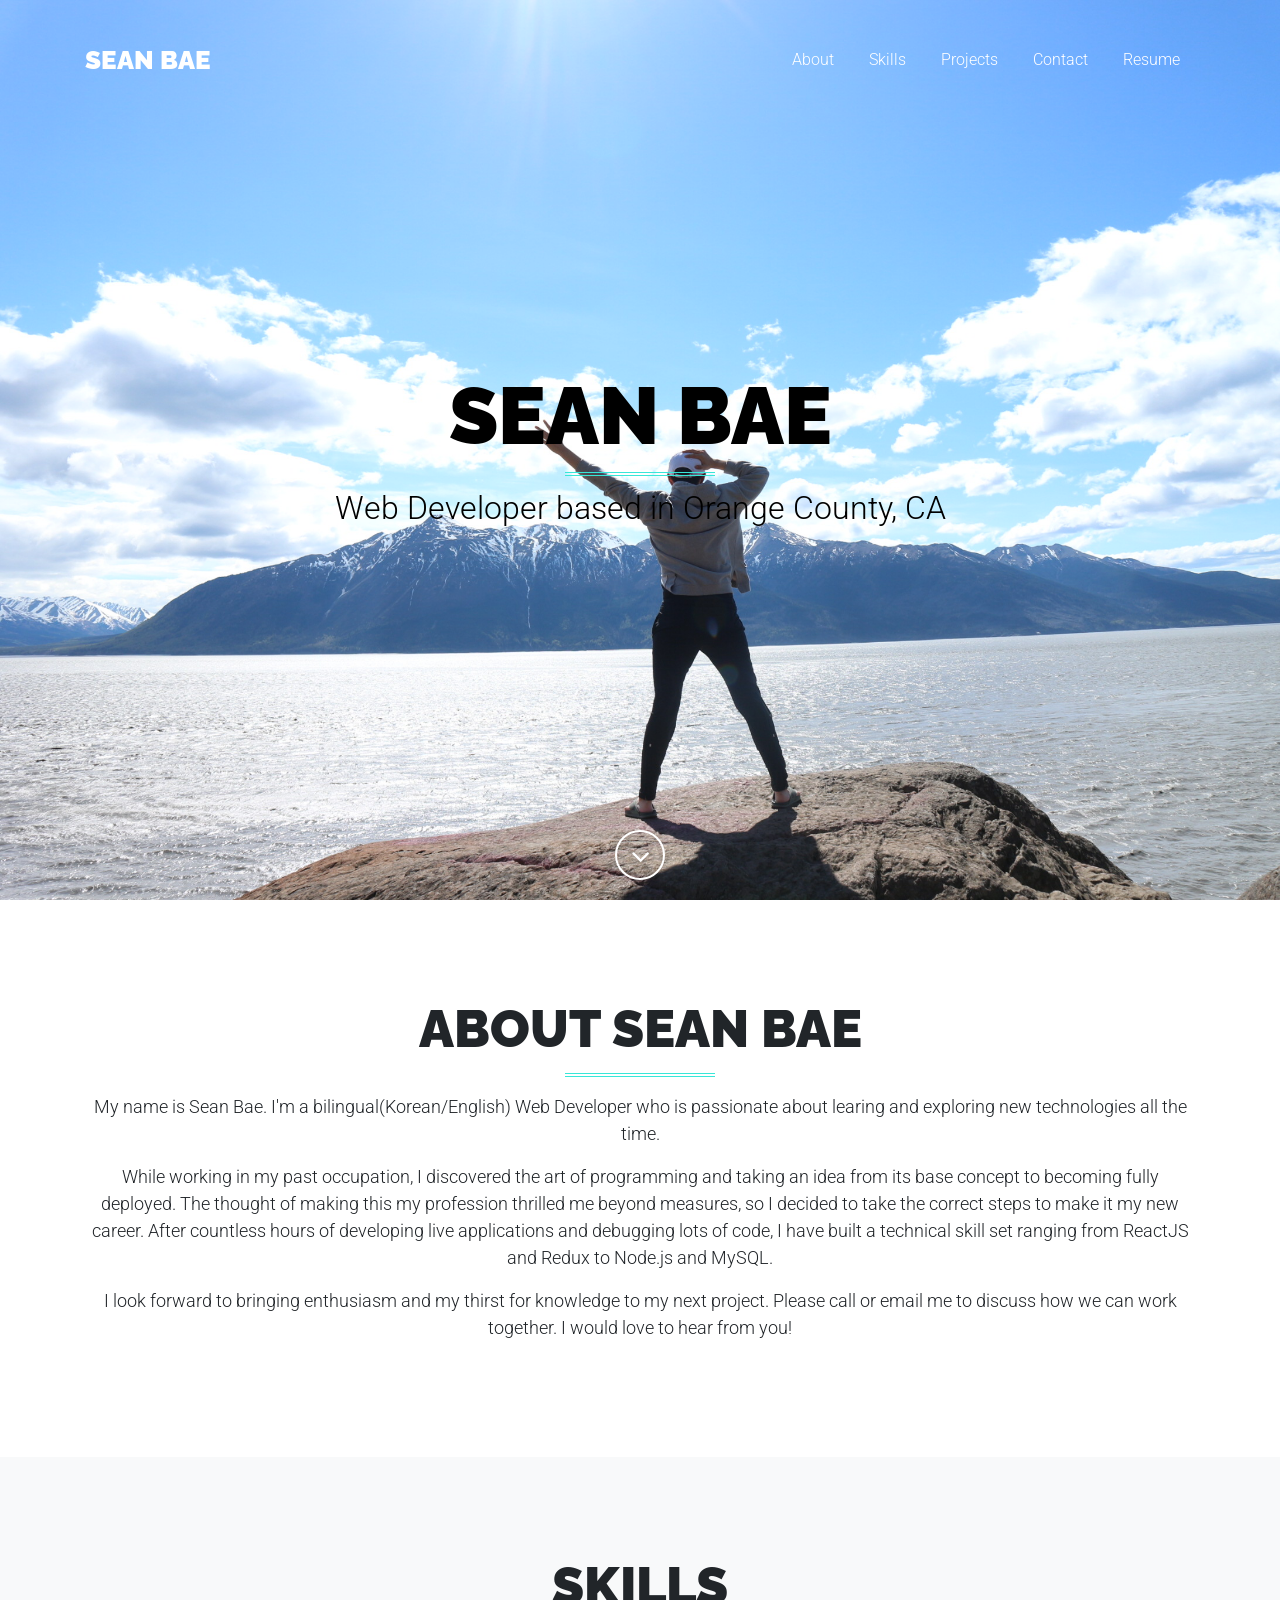
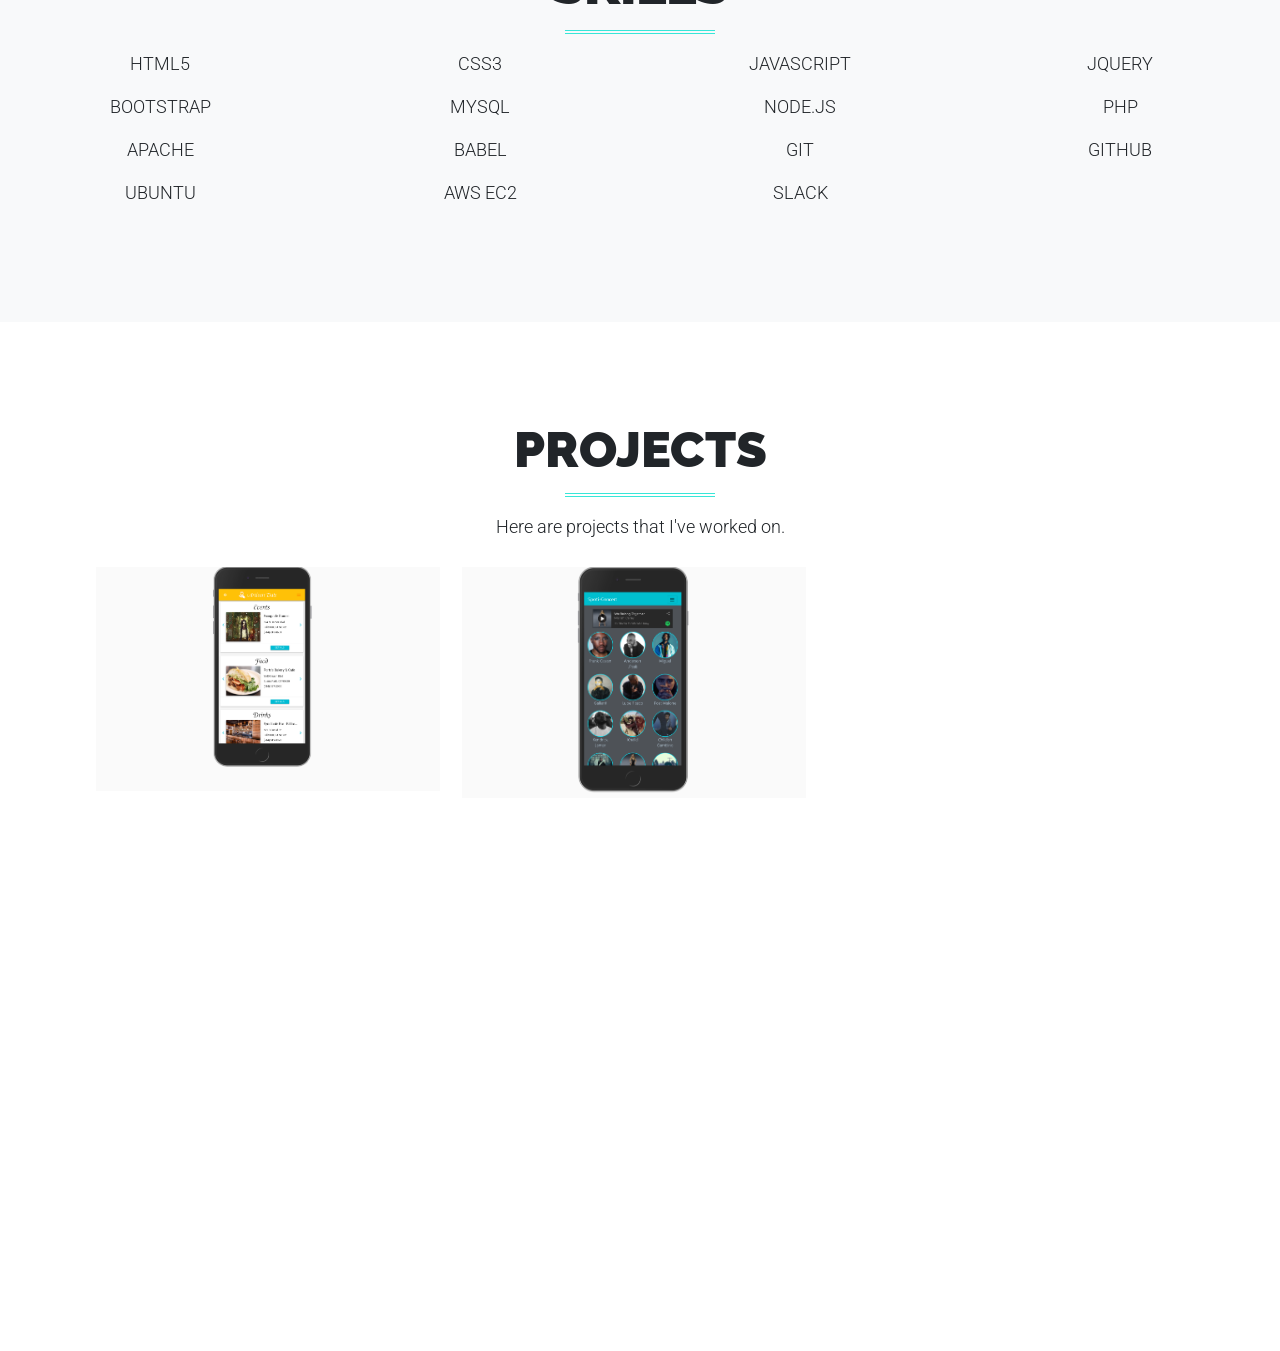
==== index.html @ 48cbb4c0 "phone#" ====
<!DOCTYPE html>
<html lang="en">

  <head>

    <meta charset="utf-8">
    <meta name="viewport" content="width=device-width, initial-scale=1, shrink-to-fit=no">
    <meta name="description" content="">
    <meta name="author" content="">

    <title>Sean Bae - Portfolio</title>

    <!-- Bootstrap core CSS -->
    <link href="vendor/bootstrap/css/bootstrap.min.css" rel="stylesheet" type="text/css">

    <!-- Custom fonts for this theme -->
    <link href='https://fonts.googleapis.com/css?family=Roboto:400,100,100italic,300,300italic,400italic,500,500italic,700,700italic,900,900italic' rel='stylesheet' type='text/css'>
    <link href='https://fonts.googleapis.com/css?family=Raleway:400,100,200,300,600,500,700,800,900' rel='stylesheet' type='text/css'>

    <!-- Plugin CSS -->
    <link href="vendor/font-awesome/css/font-awesome.min.css" rel="stylesheet" type="text/css">
    <link href="vendor/owl-carousel/owl.carousel.css" rel="stylesheet" type="text/css">
    <link href="vendor/owl-carousel/owl.theme.css" rel="stylesheet" type="text/css">
    <link href="vendor/owl-carousel/owl.transitions.css" rel="stylesheet" type="text/css">
    <link href="vendor/magnific-popup/magnific-popup.css" rel="stylesheet" type="text/css">
    <link href="vendor/animate.css/animate.min.css" rel="stylesheet" type="text/css">
    <link href="device-mockups/device-mockups.min.css" rel="stylesheet" type="text/css">
    <link rel="stylesheet" href="https://cdn.rawgit.com/konpa/devicon/df6431e323547add1b4cf45992913f15286456d3/devicon.min.css">

    <link href="css/vitality-aqua.css" rel="stylesheet" type="text/css">
    

  </head>

  <body id="page-top">

    <!-- Navigation -->
    <nav class="navbar navbar-expand-lg fixed-top" id="mainNav">
      <div class="container">
        <a class="navbar-brand js-scroll-trigger" href="#page-top">
          Sean Bae
        </a>
        <button class="navbar-toggler" type="button" data-toggle="collapse" data-target="#navbarResponsive" aria-controls="navbarResponsive" aria-expanded="false" aria-label="Toggle navigation">
          <i class="fa fa-bars"></i>
          Menu
        </button>
        <div class="collapse navbar-collapse" id="navbarResponsive">
          <ul class="navbar-nav ml-auto">
            <li class="nav-item">
              <a class="nav-link js-scroll-trigger" href="#about">About</a>
            </li>
            <li class="nav-item">
              <a class="nav-link js-scroll-trigger" href="#services">Skills</a>
            </li>
            <li class="nav-item">
              <a class="nav-link js-scroll-trigger" href="#projects">Projects</a>
            </li>
            <li class="nav-item">
              <a class="nav-link js-scroll-trigger" href="#contact">Contact</a>
            </li>
            <li class="nav-item">
              <a class="nav-link js-scroll-trigger" href="./resume/SeanBaeResume2.pdf">Resume</a>
            </li>
          </ul>
        </div>
      </div>
    </nav>

    <!-- Masthead -->
    <header class="masthead" style="background-image: url('img/creative/backgrounds/port.jpg');">
      <div class="container h-100">
        <div class="row h-100">
          <div class="col-12 my-auto text-center text-white">
            <div class="masthead-title" style="color: black;">Sean Bae</div>
            <hr class="colored">
            <div class="masthead-subtitle" style="color: black;">Web Developer based in Orange County, CA</div>
          </div>
        </div>
      </div>
      <div class="scroll-down">
        <a class="btn js-scroll-trigger" href="#about">
          <i class="fa fa-angle-down fa-fw"></i>
        </a>
      </div>
    </header>

    <!-- About Section -->
    <section class="page-section" id="about">
      <div class="container wow fadeIn">
        <div class="row">
          <div class="col-lg-12 my-auto text-center">
            <h1>About Sean Bae</h1>
            <hr class="colored">
            <p>My name is Sean Bae. I'm a bilingual(Korean/English) Web Developer who is passionate about learing and exploring new technologies all the time.</p>
            <p>While working in my past occupation, I discovered the art of programming and taking an idea from its base concept to becoming fully deployed. The thought of making this my profession thrilled me beyond measures, so I decided to take the correct steps to make it my new career. After countless hours of developing live applications and debugging lots of code, I have built a technical skill set ranging from ReactJS and Redux to Node.js and MySQL.</p>
            <p>I look forward to bringing enthusiasm and my thirst for knowledge to my next project. Please call or email me to discuss how we can work together. I would love to hear from you!</p>
          </div>
        </div>
      </div>
    </section>

    <!-- Services Section -->
    <section class="page-section bg-light" id="services">
      <div class="container-fluid">
        <div class="wow fadeIn text-center">
          <h1>Skills</h1>
        </div>
        <hr class="colored">
        <div class="row text-center">
          
          <div class="col-lg-3 col-md-4 col-sm-4 col-6">
            <div class="wow fadeIn px-4 h-100" data-wow-delay=".8s">
              <i class="fa-4x devicon-html5-plain-wordmark colored"></i>
              <p>HTML5</p>
            </div>
          </div>
          <div class="col-lg-3 col-md-4 col-sm-4 col-6">
            <div class="wow fadeIn px-4 h-100" data-wow-delay=".8s">
              <i class="fa-4x devicon-css3-plain-wordmark colored"></i>
              <p>CSS3</p>
            </div>
          </div>
          <div class="col-lg-3 col-md-4 col-sm-4 col-6">
            <div class="wow fadeIn px-4 h-100" data-wow-delay=".8s">
              <i class="fa-4x devicon-javascript-plain colored"></i>
              <p>JAVASCRIPT</p>
            </div>
          </div>
          <div class="col-lg-3 col-md-4 col-sm-4 col-6">
            <div class="wow fadeIn px-4 h-100" data-wow-delay=".8s">
              <i class="fa-4x devicon-jquery-plain-wordmark colored"></i>
              <p>JQUERY</p>
            </div>
          </div>
          <div class="col-lg-3 col-md-4 col-sm-4 col-6">
            <div class="wow fadeIn px-4 h-100" data-wow-delay=".8s">
              <i class="fa-4x devicon-bootstrap-plain-wordmark colored"></i>
              <p>BOOTSTRAP</p>
            </div>
          </div>
          <div class="col-lg-3 col-md-4 col-sm-4 col-6">
            <div class="wow fadeIn px-4 h-100" data-wow-delay=".8s">
              <i class="fa-4x devicon-mysql-plain-wordmark colored"></i>
              <p>MYSQL</p>
            </div>
          </div>
          <div class="col-lg-3 col-md-4 col-sm-4 col-6">
            <div class="wow fadeIn px-4 h-100" data-wow-delay=".8s">
              <i class="fa-4x devicon-nodejs-plain-wordmark colored"></i>
              <p>NODE.JS</p>
            </div>
          </div>
          <div class="col-lg-3 col-md-4 col-sm-4 col-6">
            <div class="wow fadeIn px-4 h-100" data-wow-delay=".8s">
              <i class="fa-4x devicon-php-plain colored"></i>
              <p>PHP</p>
            </div>
          </div>
          <div class="col-lg-3 col-md-4 col-sm-4 col-6">
            <div class="wow fadeIn px-4 h-100" data-wow-delay=".8s">
              <i class="fa-4x devicon-apache-plain-wordmark colored"></i>
              <p>APACHE</p>
            </div>
          </div>
          <div class="col-lg-3 col-md-4 col-sm-4 col-6">
            <div class="wow fadeIn px-4 h-100" data-wow-delay=".8s">
              <i class="fa-4x devicon-babel-plain colored"></i>
              <p>BABEL</p>
            </div>
          </div>
          <div class="col-lg-3 col-md-4 col-sm-4 col-6">
            <div class="wow fadeIn px-4 h-100" data-wow-delay=".8s">
              <i class="fa-4x devicon-git-plain-wordmark colored"></i>
              <p>GIT</p>
            </div>
          </div>
          <div class="col-lg-3 col-md-4 col-sm-4 col-6">
            <div class="wow fadeIn px-4 h-100" data-wow-delay=".8s">
              <i class="fa-4x devicon-github-plain-wordmark colored"></i>
              <p>GITHUB</p>
            </div>
          </div>
          <div class="col-lg-3 col-md-4 col-sm-4 col-6">
            <div class="wow fadeIn px-4 h-100" data-wow-delay=".8s">
              <i class="fa-4x devicon-ubuntu-plain-wordmark colored"></i>
              <p>UBUNTU</p>
            </div>
          </div>
          <div class="col-lg-3 col-md-4 col-sm-4 col-6">
            <div class="wow fadeIn px-4 h-100" data-wow-delay=".8s">
              <i class="fa-4x devicon-amazonwebservices-plain-wordmark colored"></i>
              <p>AWS EC2</p>
            </div>
          </div>
          <div class="col-lg-3 col-md-4 col-sm-4 col-6">
            <div class="wow fadeIn px-4 h-100" data-wow-delay=".8s">
              <i class="fa-4x devicon-slack-plain colored"></i>
              <p>SLACK</p>
            </div>
          </div>     
        </div>
      </div>
    </section>

    <!-- Portfolio Grid Section -->
    <section class="page-section" id="projects">
      <div class="container text-center wow fadeIn">
        <h2>Projects</h2>
        <hr class="colored">
        <p>Here are projects that I've worked on.</p>
        
        <div class="portfolio-grid clearfix" id="portfolioList">

          <!-- Grid Item 1 -->
          <div class="mix identity" href="img/creative/portfolio/grid/artisandate.png" title="Client Name">
            <div class="portfolio-wrapper portfolio-div" data-title="ArtisanDate" id="ArtisanDate">
              <img src="img/creative/portfolio/grid/artisandate.png" alt="">
              <div class="caption">
                <div class="caption-text">
                  <h4 class="mt-2 captionText">ArtisanDate</h4>
                </div>
                <div class="caption-bg"></div>
              </div>
            </div>
          </div>

          <!-- Grid Item 2 -->
          <div class="mix web" href="img/creative/portfolio/grid/grid-2.jpg" title="Client Name">
            <div class="portfolio-wrapper portfolio-div" data-title="SpotiConcert" id="SpotiConcert">
              <img src="img/creative/portfolio/grid/spoticoncert.png" alt="">
              <div class="caption">
                <div class="caption-text">
                    <h4 class="mt-2 captionText">Spoti-Concert</h4>
                </div>
                <div class="caption-bg"></div>
              </div>
            </div>
          </div>
        </div>
      </div>
    </section>

  
    <!-- Contact Section -->
    <!-- <section class="page-section" id="contact">
      <div class="container wow fadeIn">
        <div class="text-center">
          <h2>Contact Me</h2>
          <hr class="colored">
        </div>
        <div class="row mt-4">
          <div class="col-lg-8 mx-auto">
            <form name="sentMessage" id="contactForm" novalidate>
              <div class="row control-group">
                <div class="form-group col-12 floating-label-form-group controls">
                  <label>Name</label>
                  <input type="text" class="form-control" placeholder="Name" id="name" required data-validation-required-message="Please enter your name.">
                  <p class="help-block text-danger"></p>
                </div>
              </div>
              <div class="row control-group">
                <div class="form-group col-12 floating-label-form-group controls">
                  <label>Email Address</label>
                  <input type="email" class="form-control" placeholder="Email Address" id="email" required data-validation-required-message="Please enter your email address.">
                  <p class="help-block text-danger"></p>
                </div>
              </div>
              <div class="row control-group">
                <div class="form-group col-12 floating-label-form-group controls">
                  <label>Message</label>
                  <textarea rows="5" class="form-control" placeholder="Message" id="message" required data-validation-required-message="Please enter a message."></textarea>
                  <p class="help-block text-danger"></p>
                </div>
              </div>
              <br>
              <div id="success"></div>
              <div class="row">
                <div class="form-group col-12">
                  <button type="submit" class="btn btn-secondary" id="sendMessageButton">Send</button>
                </div>
              </div>
            </form>
          </div>
        </div>
      </div>
    </section> -->
 

    <!-- Footer -->
    <footer class="footer" style="background-image: url('img/creative/backgrounds/bg-footer.jpg')">
      <div class="container text-center">
        <div class="row">
          <div class="col-md-4 footer-contact-details">
            <h4>
              <i class="fa fa-phone"></i>
              Call</h4>
            <p>714-345-6335</p>
          </div>
          <div class="col-md-4 footer-contact-details ">
            <h4>
              <i class="fa fa-map-marker "></i>
              Location</h4>
            <p>Buena Park, CA</p>
          </div>
          <div class="col-md-4 footer-contact-details">
            <h4>
              <i class="fa fa-envelope"></i>
              Email</h4>
            <p>
              <a href="mailto:seanbae115@gmail.com">seanbae115@gmail.com</a>
            </p>
          </div>
        </div>
        <div class="row footer-social">
          <div class="col-lg-12">
            <ul class="list-inline">
              <li class="list-inline-item">
                <a target="_blank" href="https://www.github.com/seanbae115">
                  <i class="fa fa-github fa-fw fa-3x"></i>
                </a>
              </li>
              <li class="list-inline-item">
                <a href="https://www.linkedin.com/in/sean-bae-628b85127/">
                  <i class="fa fa-linkedin fa-fw fa-2x"></i>
                </a>
              </li>
            </ul>
          </div>
        </div>
      </div>
    </footer>

    <!-- Bootstrap core JavaScript -->
    <script src="vendor/jquery/jquery.min.js"></script>
    <script src="vendor/popper/popper.min.js"></script>
    <script src="vendor/bootstrap/js/bootstrap.min.js"></script>

    <!-- Plugin JavaScript -->
    <script src="vendor/jquery.easing/jquery.easing.min.js"></script>
    <script src="vendor/owl-carousel/owl.carousel.js"></script>
    <script src="vendor/magnific-popup/jquery.magnific-popup.min.js"></script>
    <script src="vendor/vide/jquery.vide.min.js"></script>
    <script src="vendor/mixitup/mixitup.min.js"></script>
    <script src="vendor/wowjs/wow.min.js"></script>

    <!-- Contact form JavaScript -->
    <script src="js/contact_me.js"></script>
    <script src="js/jqBootstrapValidation.js"></script>

    <!-- Custom scripts for this theme -->
    <script src="js/vitality.js"></script>
    <script src="js/mixitup-config.js"></script>

    <!-- Portfolio Modal template -->
    <div class="modal fade" id="portfolioModal" role="dialog" style="padding: 0">
      <div class="modal-dialog">
        <div class="modal-content">
          <div class="modal-header">
            <button type="button" class="close" data-dismiss="modal">X</button>
          </div>
          <div class="modal-body">
            <img src="#" alt="Portfolio Image" class="modalImage">
            <h2 class="modal-title my-2"></h2>
            <h4 class="links mb-3">
              <a href="#" target="_blank" class="live">Live</a>
              <a href="#" target="_blank" class="github">| Github</a>
            </h4>
            <p class="description"></p>
            <hr>
          </div>
        </div>
      </div>
    </div>
  

  </body>

</html>
---- device-mockups/device-mockups.min.css ----
.device-mockup{position:relative;width:100%;padding-bottom:61.775701%}.device-mockup>.device{position:absolute;top:0;bottom:0;left:0;right:0;width:100%;height:100%;background-size:100% 100%;background-repeat:no-repeat;background-image:url(macbook/macbook.png)}.device-mockup>.device>.screen{position:absolute;top:11.0438729%;bottom:14.6747352%;left:13.364486%;right:13.364486%;overflow:hidden}.device-mockup>.device>.button{position:absolute;top:0;left:0;display:none;overflow:hidden;border-radius:100%;-webkit-border-radius:100%;-moz-border-radius:100%;cursor:pointer}.device-mockup.imac{padding-bottom:81.230769%}.device-mockup.imac>.device{background-image:url(imac/imac.png)}.device-mockup.imac>.device>.screen{top:8.20707071%;bottom:31.6919192%;left:6.61538462%;right:6.61538462%}.device-mockup.macbook{padding-bottom:61.775701%}.device-mockup.macbook>.device{background-image:url(macbook/macbook.png)}.device-mockup.macbook>.device>.screen{top:11.0438729%;bottom:14.6747352%;left:13.364486%;right:13.364486%}.device-mockup.macbook_2015{padding-bottom:57.5%}.device-mockup.macbook_2015.grey>.device,.device-mockup.macbook_2015>.device{background-image:url(macbook_2015/grey.png)}.device-mockup.macbook_2015.silver>.device,.device-mockup.macbook_2015>.device{background-image:url(macbook_2015/silver.png)}.device-mockup.macbook_2015.gold>.device,.device-mockup.macbook_2015>.device{background-image:url(macbook_2015/gold.png)}.device-mockup.macbook_2015>.device>.screen{top:7.5%;bottom:10.9%;left:12.46%;right:12.56%}.device-mockup.iphone5,.device-mockup.iphone5.portrait{padding-bottom:210.57%}.device-mockup.iphone5.landscape{padding-bottom:47.49%}.device-mockup.iphone5.black>.device,.device-mockup.iphone5.portrait.black>.device,.device-mockup.iphone5>.device{background-image:url(iphone5/iphone5_port_black.png)}.device-mockup.iphone5.landscape.black>.device,.device-mockup.iphone5.landscape>.device{background-image:url(iphone5/iphone5_land_black.png)}.device-mockup.iphone5.portrait.white>.device,.device-mockup.iphone5.white>.device{background-image:url(iphone5/iphone5_port_white.png)}.device-mockup.iphone5.landscape.white>.device{background-image:url(iphone5/iphone5_land_white.png)}.device-mockup.iphone5.portrait>.device>.screen,.device-mockup.iphone5>.device>.screen{top:14.78%;bottom:13.78%;left:8.77%;right:7.77%}.device-mockup.iphone5.landscape>.device>.screen{top:7.422488%;bottom:8.422488%;left:14.919127%;right:14.019127%}.device-mockup.iphone5.portrait>.device>.button,.device-mockup.iphone5>.device>.button{display:block;top:88.3%;bottom:2.5%;left:40%;right:40%}.device-mockup.iphone5.landscape>.device>.button{display:block;top:40%;bottom:41%;left:88.4%;right:2.3%}.device-mockup.iphone_se,.device-mockup.iphone_se.portrait{padding-bottom:209.83%}.device-mockup.iphone_se.landscape{padding-bottom:47.66%}.device-mockup.iphone_se.black>.device,.device-mockup.iphone_se.portrait.black>.device,.device-mockup.iphone_se>.device{background-image:url(iphone_se/iphone_se_port_black.png)}.device-mockup.iphone_se.landscape.black>.device,.device-mockup.iphone_se.landscape>.device{background-image:url(iphone_se/iphone_se_land_black.png)}.device-mockup.iphone_se.portrait.white>.device,.device-mockup.iphone_se.white>.device{background-image:url(iphone_se/iphone_se_port_white.png)}.device-mockup.iphone_se.landscape.white>.device{background-image:url(iphone_se/iphone_se_land_white.png)}.device-mockup.iphone_se.gold>.device,.device-mockup.iphone_se.portrait.gold>.device{background-image:url(iphone_se/iphone_se_port_gold.png)}.device-mockup.iphone_se.landscape.gold>.device{background-image:url(iphone_se/iphone_se_land_gold.png)}.device-mockup.iphone_se.portrait.rose>.device,.device-mockup.iphone_se.rose>.device{background-image:url(iphone_se/iphone_se_port_rose.png)}.device-mockup.iphone_se.landscape.rose>.device{background-image:url(iphone_se/iphone_se_land_rose.png)}.device-mockup.iphone_se.portrait>.device>.screen,.device-mockup.iphone_se>.device>.screen{top:16.28%;bottom:16.28%;left:11.77%;right:11.77%}.device-mockup.iphone_se.landscape>.device>.screen{top:11.722488%;bottom:11.722488%;left:16.0191273%;right:16.0191273%}.device-mockup.iphone_se.portrait>.device>.button,.device-mockup.iphone_se>.device>.button{display:block;top:86.3%;bottom:5.5%;left:42%;right:42%}.device-mockup.iphone_se.landscape>.device>.button{display:block;top:42%;bottom:42%;left:86.4%;right:5.1%}.device-mockup.iphone6,.device-mockup.iphone6.portrait{padding-bottom:207.19%}.device-mockup.iphone6.landscape{padding-bottom:48.76%}.device-mockup.iphone6.black>.device,.device-mockup.iphone6.portrait.black>.device,.device-mockup.iphone6>.device{background-image:url(iphone_6/iphone_6_port_black.png)}.device-mockup.iphone6.landscape.black>.device,.device-mockup.iphone6.landscape>.device{background-image:url(iphone_6/iphone_6_land_black.png)}.device-mockup.iphone6.portrait.white>.device,.device-mockup.iphone6.white>.device{background-image:url(iphone_6/iphone_6_port_white.png)}.device-mockup.iphone6.landscape.white>.device{background-image:url(iphone_6/iphone_6_land_white.png)}.device-mockup.iphone6.gold>.device,.device-mockup.iphone6.portrait.gold>.device{background-image:url(iphone_6/iphone_6_port_gold.png)}.device-mockup.iphone6.landscape.gold>.device{background-image:url(iphone_6/iphone_6_land_gold.png)}.device-mockup.iphone6.portrait>.device>.screen,.device-mockup.iphone6>.device>.screen{top:12.58%;bottom:12.88%;left:6.77%;right:6.77%}.device-mockup.iphone6.landscape>.device>.screen{top:6.77%;bottom:6.77%;left:12.58%;right:12.88%}.device-mockup.iphone6.portrait>.device>.button,.device-mockup.iphone6>.device>.button{display:block;top:88.6%;bottom:3.2%;left:42%;right:42%}.device-mockup.iphone6.landscape>.device>.button{display:block;top:42%;bottom:42%;left:88.6%;right:3.2%}.device-mockup.iphone6_plus,.device-mockup.iphone6_plus.portrait{padding-bottom:201.76%}.device-mockup.iphone6_plus.landscape{padding-bottom:49.56%}.device-mockup.iphone6_plus.black>.device,.device-mockup.iphone6_plus.portrait.black>.device,.device-mockup.iphone6_plus>.device{background-image:url(iphone_6_plus/iphone_6_plus_black_port.png)}.device-mockup.iphone6_plus.landscape.black>.device,.device-mockup.iphone6_plus.landscape>.device{background-image:url(iphone_6_plus/iphone_6_plus_black_land.png)}.device-mockup.iphone6_plus.portrait.white>.device,.device-mockup.iphone6_plus.white>.device{background-image:url(iphone_6_plus/iphone_6_plus_white_port.png)}.device-mockup.iphone6_plus.landscape.white>.device{background-image:url(iphone_6_plus/iphone_6_plus_white_land.png)}.device-mockup.iphone6_plus.gold>.device,.device-mockup.iphone6_plus.portrait.gold>.device{background-image:url(iphone_6_plus/iphone_6_plus_gold_port.png)}.device-mockup.iphone6_plus.landscape.gold>.device{background-image:url(iphone_6_plus/iphone_6_plus_gold_land.png)}.device-mockup.iphone6_plus.portrait>.device>.screen,.device-mockup.iphone6_plus>.device>.screen{top:11.58%;bottom:11.58%;left:5.97%;right:5.97%}.device-mockup.iphone6_plus.landscape>.device>.screen{top:5.97%;bottom:5.97%;left:11.38%;right:11.58%}.device-mockup.iphone6_plus.portrait>.device>.button,.device-mockup.iphone6_plus>.device>.button{display:block;top:89.9%;bottom:3.2%;left:43%;right:43%}.device-mockup.iphone6_plus.landscape>.device>.button{display:block;top:43%;bottom:43%;left:89.9%;right:3.2%}.device-mockup.ipad,.device-mockup.ipad.portrait{padding-bottom:128.406276%}.device-mockup.ipad.landscape{padding-bottom:79.9086758%}.device-mockup.ipad.black>.device,.device-mockup.ipad.portrait.black>.device,.device-mockup.ipad>.device{background-image:url(ipad/ipad_port_black.png)}.device-mockup.ipad.portrait.white>.device,.device-mockup.ipad.white>.device{background-image:url(ipad/ipad_port_white.png)}.device-mockup.ipad.landscape.black>.device,.device-mockup.ipad.landscape>.device{background-image:url(ipad/ipad_land_black.png)}.device-mockup.ipad.landscape.white>.device{background-image:url(ipad/ipad_land_white.png)}.device-mockup.ipad.portrait>.device>.screen,.device-mockup.ipad>.device>.screen{top:12.025723%;bottom:12.154341%;left:13.45995%;right:13.45995%}.device-mockup.ipad.landscape>.device>.screen{top:13.87755102%;bottom:13.87755102%;left:11.5459883%;right:11.5459883%}.device-mockup.ipad.portrait>.device>.button,.device-mockup.ipad>.device>.button{display:block;top:90.2%;bottom:5.5%;left:47.3%;right:47.3%}.device-mockup.ipad.landscape>.device>.button{display:block;top:47.3%;bottom:47.3%;left:90.8%;right:4.9%}.device-mockup.ipad_air,.device-mockup.ipad_air.portrait{padding-bottom:141.27%}.device-mockup.ipad_air.landscape{padding-bottom:70.79%}.device-mockup.ipad_air.grey>.device,.device-mockup.ipad_air.portrait.grey>.device,.device-mockup.ipad_air>.device{background-image:url(ipad_air/ipad_air_gray_port.png)}.device-mockup.ipad_air.portrait.silver>.device,.device-mockup.ipad_air.silver>.device{background-image:url(ipad_air/ipad_air_silver_port.png)}.device-mockup.ipad_air.landscape.grey>.device,.device-mockup.ipad_air.landscape>.device{background-image:url(ipad_air/ipad_air_gray_land.png)}.device-mockup.ipad_air.landscape.silver>.device{background-image:url(ipad_air/ipad_air_silver_land.png)}.device-mockup.ipad_air.portrait>.device>.screen,.device-mockup.ipad_air>.device>.screen{top:9.025723%;bottom:9.154341%;left:7.45995%;right:6.45995%}.device-mockup.ipad_air.landscape>.device>.screen{top:6.877551%;bottom:6.877551%;left:9.545988%;right:9.545988%}.device-mockup.ipad_air.portrait>.device>.button,.device-mockup.ipad_air>.device>.button{display:block;top:93.2%;bottom:2.5%;left:47.3%;right:47.3%}.device-mockup.ipad_air.landscape>.device>.button{display:block;top:47.3%;bottom:47.3%;left:93.1%;right:2.1%}.device-mockup.ipad_air_2,.device-mockup.ipad_air_2.portrait{padding-bottom:141.38%}.device-mockup.ipad_air_2.landscape{padding-bottom:70.73%}.device-mockup.ipad_air_2.grey>.device,.device-mockup.ipad_air_2.portrait.grey>.device,.device-mockup.ipad_air_2>.device{background-image:url(ipad_air_2/ipad_air_2_gray_port.png)}.device-mockup.ipad_air_2.portrait.silver>.device,.device-mockup.ipad_air_2.silver>.device{background-image:url(ipad_air_2/ipad_air_2_silver_port.png)}.device-mockup.ipad_air_2.gold>.device,.device-mockup.ipad_air_2.portrait.gold>.device{background-image:url(ipad_air_2/ipad_air_2_gold_port.png)}.device-mockup.ipad_air_2.landscape.grey>.device,.device-mockup.ipad_air_2.landscape>.device{background-image:url(ipad_air_2/ipad_air_2_gray_land.png)}.device-mockup.ipad_air_2.landscape.silver>.device{background-image:url(ipad_air_2/ipad_air_2_silver_land.png)}.device-mockup.ipad_air_2.landscape.gold>.device{background-image:url(ipad_air_2/ipad_air_2_gold_land.png)}.device-mockup.ipad_air_2.portrait>.device>.screen,.device-mockup.ipad_air_2>.device>.screen{top:9.025723%;bottom:8.854341%;left:6.15995%;right:6.15995%}.device-mockup.ipad_air_2.landscape>.device>.screen{top:6.277551%;bottom:6.277551%;left:8.545988%;right:8.545988%}.device-mockup.ipad_air_2.portrait>.device>.button,.device-mockup.ipad_air_2>.device>.button{display:block;top:93.2%;bottom:2.1%;left:46.3%;right:46.5%}.device-mockup.ipad_air_2.landscape>.device>.button{display:block;top:46.5%;bottom:46.8%;left:93.5%;right:1.9%}.device-mockup.ipad_pro,.device-mockup.ipad_pro.portrait{padding-bottom:138.63%}.device-mockup.ipad_pro.landscape{padding-bottom:72.14%}.device-mockup.ipad_pro.grey>.device,.device-mockup.ipad_pro.portrait.grey>.device,.device-mockup.ipad_pro>.device{background-image:url(ipad_pro/ipad_pro_port_black.png)}.device-mockup.ipad_pro.portrait.silver>.device,.device-mockup.ipad_pro.silver>.device{background-image:url(ipad_pro/ipad_pro_port_silver.png)}.device-mockup.ipad_pro.gold>.device,.device-mockup.ipad_pro.portrait.gold>.device{background-image:url(ipad_pro/ipad_pro_port_gold.png)}.device-mockup.ipad_pro.landscape.grey>.device,.device-mockup.ipad_pro.landscape>.device{background-image:url(ipad_pro/ipad_pro_land_black.png)}.device-mockup.ipad_pro.landscape.silver>.device{background-image:url(ipad_pro/ipad_pro_land_silver.png)}.device-mockup.ipad_pro.landscape.gold>.device{background-image:url(ipad_pro/ipad_pro_land_gold.png)}.device-mockup.ipad_pro.portrait>.device>.screen,.device-mockup.ipad_pro>.device>.screen{top:7.025723%;bottom:6.854341%;left:5.15995%;right:5.15995%}.device-mockup.ipad_pro.landscape>.device>.screen{top:5.177551%;bottom:5.177551%;left:6.945988%;right:6.945988%}.device-mockup.ipad_pro.portrait>.device>.button,.device-mockup.ipad_pro>.device>.button{display:block;top:94.9%;bottom:1.5%;left:47.3%;right:47.1%}.device-mockup.ipad_pro.landscape>.device>.button{display:block;top:47.5%;bottom:47.5%;left:94.8%;right:1.5%}.device-mockup.galaxy_s3,.device-mockup.galaxy_s3.portrait{padding-bottom:178.787879%}.device-mockup.galaxy_s3.landscape{padding-bottom:55.9322034%}.device-mockup.galaxy_s3.black>.device,.device-mockup.galaxy_s3.portrait.black>.device,.device-mockup.galaxy_s3>.device{background-image:url(galaxy_s3/s3_port_black.png)}.device-mockup.galaxy_s3.landscape.black>.device,.device-mockup.galaxy_s3.landscape>.device{background-image:url(galaxy_s3/s3_land_black.png)}.device-mockup.galaxy_s3.portrait.white>.device,.device-mockup.galaxy_s3.white>.device{background-image:url(galaxy_s3/s3_port_white.png)}.device-mockup.galaxy_s3.landscape.white>.device{background-image:url(galaxy_s3/s3_land_white.png)}.device-mockup.galaxy_s3.portrait>.device>.screen,.device-mockup.galaxy_s3>.device>.screen{top:12.3728814%;bottom:15.5367232%;left:13.8383838%;right:13.8383838%}.device-mockup.galaxy_s3.landscape>.device>.screen{top:13.8383838%;bottom:13.8383838%;left:12.3728814%;right:15.5367232%}.device-mockup.galaxy_s5,.device-mockup.galaxy_s5.portrait{padding-bottom:194.188862%}.device-mockup.galaxy_s5.landscape{padding-bottom:51.496259%}.device-mockup.galaxy_s5.black>.device,.device-mockup.galaxy_s5.portrait.black>.device,.device-mockup.galaxy_s5>.device{background-image:url(galaxy_s5/galaxy_s5_port_black.png)}.device-mockup.galaxy_s5.landscape.black>.device,.device-mockup.galaxy_s5.landscape>.device{background-image:url(galaxy_s5/galaxy_s5_land_black.png)}.device-mockup.galaxy_s5.portrait.white>.device,.device-mockup.galaxy_s5.white>.device{background-image:url(galaxy_s5/galaxy_s5_port_white.png)}.device-mockup.galaxy_s5.landscape.white>.device{background-image:url(galaxy_s5/galaxy_s5_land_white.png)}.device-mockup.galaxy_s5.portrait>.device>.screen,.device-mockup.galaxy_s5>.device>.screen{top:10.2%;bottom:10.1%;left:6.3%;right:6.4%}.device-mockup.galaxy_s5.landscape>.device>.screen{top:6.6%;bottom:6.2%;left:10.15%;right:10%}.device-mockup.galaxy_tab4,.device-mockup.galaxy_tab4.landscape{padding-bottom:72.689464%}.device-mockup.galaxy_tab4.black>.device,.device-mockup.galaxy_tab4.landscape.black>.device,.device-mockup.galaxy_tab4>.device{background-image:url(galaxy_tab4/galaxy_tab4_land_black.png)}.device-mockup.galaxy_tab4.landscape.white>.device,.device-mockup.galaxy_tab4.white>.device{background-image:url(galaxy_tab4/galaxy_tab4_land_white.png)}.device-mockup.galaxy_tab4.landscape>.device>.screen,.device-mockup.galaxy_tab4>.device>.screen{top:11.5%;bottom:11.5%;left:5.4%;right:5.2%}.device-mockup.lumia920,.device-mockup.lumia920.portrait{padding-bottom:172.796353%}.device-mockup.lumia920.landscape{padding-bottom:56.3330381%}.device-mockup.lumia920.portrait>.device,.device-mockup.lumia920>.device{background-image:url(lumia920/lumia920_port.png)}.device-mockup.lumia920.landscape>.device{background-image:url(lumia920/lumia920_land.png)}.device-mockup.lumia920.portrait>.device>.screen,.device-mockup.lumia920>.device>.screen{top:10.6420405%;bottom:18.9973615%;left:13.5258359%;right:13.5258359%}.device-mockup.lumia920.landscape>.device>.screen{top:12.2641509%;bottom:12.2641509%;left:10.5403012%;right:18.6005314%}.device-mockup.nexus7,.device-mockup.nexus7.portrait{padding-bottom:156.521739%}.device-mockup.nexus7.landscape{padding-bottom:63.6678201%}.device-mockup.nexus7.portrait>.device,.device-mockup.nexus7>.device{background-image:url(nexus7/nexus7_port.png)}.device-mockup.nexus7.landscape>.device{background-image:url(nexus7/nexus7_land.png)}.device-mockup.nexus7.portrait>.device>.screen,.device-mockup.nexus7>.device>.screen{top:13.1365741%;bottom:12.7893519%;left:13.7681159%;right:13.7681159%}.device-mockup.nexus7.landscape>.device>.screen{top:13.7681159%;bottom:13.7681159%;left:13.0911188%;right:13.0911188%}.device-mockup.surface,.device-mockup.surface.landscape{padding-bottom:64.7584973%}.device-mockup.surface.landscape>.device,.device-mockup.surface>.device{background-image:url(surface/surface.png)}.device-mockup.surface.landscape>.device>.screen,.device-mockup.surface>.device>.screen{top:14.5488029%;bottom:14.9171271%;left:9.36195587%;right:9.36195587%}.device-mockup.samsung_tv,.device-mockup.samsung_tv.landscape{padding-bottom:64.68%}.device-mockup.samsung_tv.landscape>.device,.device-mockup.samsung_tv>.device{background-image:url(samsung_tv/samsung_tv.png)}.device-mockup.samsung_tv.landscape>.device>.screen,.device-mockup.samsung_tv>.device>.screen{top:2.148803%;bottom:12.817127%;left:1.261956%;right:1.361956%}
---- css/vitality-aqua.css ----
/*!
 * Vitality v2.0.2 (http://themes.startbootstrap.com/vitality-v2.0.2)
 * Copyright 2013-2017 Start Bootstrap
 * Purchase a license to use this theme at (https://wrapbootstrap.com)
 */
html,
body {
  height: 100%; }

hr {
  max-width: 100px;
  height: 2px;
  border-top: 1px solid white;
  border-bottom: 1px solid white; }

hr.colored {
  border-color: #38E6D8; }

@media (min-width: 992px) {
  hr {
    max-width: 150px; } }

section.page-section {
  padding: 100px 0; }

@media (max-width: 767px) {
  section.page-section {
    padding: 75px 0; } }

::-webkit-input-placeholder {
  font-weight: 300;
  font-family: 'Roboto', 'Helvetica Neue', Helvetica, Arial, sans-serif; }

:-moz-placeholder {
  font-weight: 300;
  font-family: 'Roboto', 'Helvetica Neue', Helvetica, Arial, sans-serif; }

::-moz-placeholder {
  font-weight: 300;
  font-family: 'Roboto', 'Helvetica Neue', Helvetica, Arial, sans-serif; }

:-ms-input-placeholder {
  font-weight: 300;
  font-family: 'Roboto', 'Helvetica Neue', Helvetica, Arial, sans-serif; }

body {
  font-weight: 300;
  font-family: 'Roboto', 'Helvetica Neue', Helvetica, Arial, sans-serif; }

a {
  color: #38E6D8;
  -webkit-transition: all 0.5s;
  -moz-transition: all 0.5s;
  transition: all 0.5s; }
  a:hover, a:focus {
    color: #17baad;
    text-decoration: none; }

p {
  font-size: 18px;
  line-height: 1.5; }

p.lead {
  font-size: 24px;
  font-family: 'Raleway', 'Helvetica Neue', Helvetica, Arial, sans-serif;
  font-weight: 900;
  text-transform: uppercase; }

h1,
h2,
h3,
h4,
h5,
h6 {
  font-family: 'Raleway', 'Helvetica Neue', Helvetica, Arial, sans-serif;
  font-weight: 900;
  text-transform: uppercase; }

@media (min-width: 768px) {
  h1 {
    font-size: 52px; }
  h2 {
    font-size: 50px; } }

#mainNav {
  background-color: #222; }
  #mainNav .navbar-toggler {
    padding: 15px;
    color: white;
    font-size: 14px; }
    #mainNav .navbar-toggler:focus, #mainNav .navbar-toggler:hover {
      color: #222;
      background-color: white; }
  #mainNav .navbar-brand {
    color: white;
    font-size: 24px;
    line-height: 44px;
    font-family: 'Raleway', 'Helvetica Neue', Helvetica, Arial, sans-serif;
    font-weight: 900;
    text-transform: uppercase; }
    #mainNav .navbar-brand img {
      height: 40px; }
  #mainNav .navbar-collapse .navbar-nav > .nav-item > .nav-link {
    padding-top: 15px;
    padding-bottom: 15px;
    color: white; }
    #mainNav .navbar-collapse .navbar-nav > .nav-item > .nav-link:focus, #mainNav .navbar-collapse .navbar-nav > .nav-item > .nav-link:hover {
      color: rgba(255, 255, 255, 0.5); }
    #mainNav .navbar-collapse .navbar-nav > .nav-item > .nav-link.active, #mainNav .navbar-collapse .navbar-nav > .nav-item > .nav-link.active:focus, #mainNav .navbar-collapse .navbar-nav > .nav-item > .nav-link.active:hover {
      color: #38E6D8; }
  @media (min-width: 992px) {
    #mainNav {
      height: auto;
      padding: 30px 0;
      -webkit-transition: padding-top 0.3s, padding-bottom 0.3s;
      -moz-transition: padding-top 0.3s, padding-bottom 0.3s;
      transition: padding-top 0.3s, padding-bottom 0.3s;
      background-color: transparent; }
      #mainNav.navbar-shrink {
        padding: 5px 0;
        background-color: #222; }
      #mainNav .navbar-brand {
        font-size: 26px;
        line-height: 50px; }
        #mainNav .navbar-brand img {
          height: 46px; }
      #mainNav .navbar-collapse .navbar-nav > .nav-item {
        margin-right: 5px; }
        #mainNav .navbar-collapse .navbar-nav > .nav-item:last-child {
          margin-right: 0; }
        #mainNav .navbar-collapse .navbar-nav > .nav-item > .nav-link {
          padding: 15px; }
          #mainNav .navbar-collapse .navbar-nav > .nav-item > .nav-link.active, #mainNav .navbar-collapse .navbar-nav > .nav-item > .nav-link.active:focus, #mainNav .navbar-collapse .navbar-nav > .nav-item > .nav-link.active:hover {
            color: #38E6D8;
            border-radius: 0;
            border-radius: 5px;
            background-color: white; } }

header.masthead {
  position: relative;
  padding-top: 150px;
  padding-bottom: 150px;
  background-color: #222;
  -webkit-background-size: cover;
  -moz-background-size: cover;
  -o-background-size: cover;
  background-size: cover;
  background-attachment: scroll; }
  @media (min-width: 1024px) {
    header.masthead {
      background-attachment: fixed; } }
  @media only screen and (min-device-width: 768px) and (max-device-width: 1366px) and (-webkit-min-device-pixel-ratio: 2) {
    header.masthead {
      background-attachment: scroll; } }
  header.masthead .masthead-img {
    max-width: 150px;
    max-height: 150px; }
  header.masthead .masthead-title {
    font-size: 4rem;
    line-height: 4rem;
    font-family: 'Raleway', 'Helvetica Neue', Helvetica, Arial, sans-serif;
    font-weight: 900;
    text-transform: uppercase; }
  header.masthead .masthead-subtitle {
    font-size: 1.5rem;
    line-height: 1.5rem; }
  header.masthead .scroll-down {
    position: absolute;
    bottom: 20px;
    width: 100%;
    text-align: center; }
    header.masthead .scroll-down .btn {
      font-size: 30px;
      line-height: 50px;
      width: 50px;
      height: 50px;
      padding: 0;
      letter-spacing: normal;
      color: white;
      border: 2px solid white;
      border-radius: 100% !important;
      -webkit-transition: all 0.5s;
      -moz-transition: all 0.5s;
      transition: all 0.5s; }
      header.masthead .scroll-down .btn:hover {
        color: rgba(255, 255, 255, 0.5) !important;
        border-color: rgba(255, 255, 255, 0.5);
        outline: none; }
  @media (min-width: 992px) {
    header.masthead {
      height: 100vh;
      min-height: 700px;
      padding-top: 0;
      padding-bottom: 0; }
      header.masthead .masthead-img {
        max-width: 250px;
        max-height: 250px;
        color: black; }
      header.masthead .masthead-title {
        font-size: 5rem;
        line-height: 5rem; }
      header.masthead .masthead-subtitle {
        font-size: 2rem;
        line-height: 2rem; } }

header.video {
  background: transparent; }
  header.video .overlay {
    position: absolute;
    z-index: 1;
    width: 100%;
    height: 100%;
    opacity: 0;
    background: #000; }
  header.video .container {
    position: relative; }
  header.video .container,
  header.video .scroll-down {
    z-index: 999; }

@media (min-width: 992px) {
  header.video .overlay {
    opacity: 0.5; } }

.team-carousel .item {
  position: relative;
  margin-right: 15px;
  margin-left: 15px; }
  .team-carousel .item .overlay {
    position: absolute;
    z-index: 1;
    top: 0;
    left: 0;
    width: 100%;
    height: 100%;
    opacity: .5;
    background-color: #222; }
  .team-carousel .item .team-caption {
    position: absolute;
    z-index: 2;
    top: 50%;
    left: 50%;
    width: 100%;
    margin: auto;
    padding: 15px;
    -webkit-transform: translate(-50%, -50%);
    -ms-transform: translate(-50%, -50%);
    transform: translate(-50%, -50%);
    color: rgba(255, 255, 255, 0.7); }
    .team-carousel .item .team-caption h3 {
      margin: 0; }
    .team-carousel .item .team-caption hr {
      max-width: 50px;
      margin: 5px auto; }
    .team-carousel .item .team-caption p {
      margin: 0; }
    .team-carousel .item .team-caption .list-team-social {
      margin-top: 5px; }
      .team-carousel .item .team-caption .list-team-social li a {
        color: rgba(255, 255, 255, 0.7); }
        .team-carousel .item .team-caption .list-team-social li a:hover, .team-carousel .item .team-caption .list-team-social li a:focus {
          color: white; }

.call-to-action {
  padding: 100px 0;
  text-align: center;
  color: white;
  background-color: #222;
  -webkit-background-size: cover;
  -moz-background-size: cover;
  -o-background-size: cover;
  background-size: cover;
  background-attachment: scroll; }
  @media (min-width: 1024px) {
    .call-to-action {
      background-attachment: fixed; } }
  @media only screen and (min-device-width: 768px) and (max-device-width: 1366px) and (-webkit-min-device-pixel-ratio: 2) {
    .call-to-action {
      background-attachment: scroll; } }
  .call-to-action span.quote {
    font-size: 30px;
    font-weight: 300;
    line-height: 32px;
    display: block; }
  @media (min-width: 768px) {
    .call-to-action {
      padding: 150px 0; }
      .call-to-action span.quote {
        font-size: 36px;
        line-height: 38px; } }
  @media (min-width: 992px) {
    .call-to-action {
      padding: 300px 0; }
      .call-to-action span.quote {
        font-size: 40px;
        line-height: 42px; } }

.services .media {
  margin-bottom: 30px; }
  .services .media i.fa {
    font-size: 30px;
    line-height: 70px;
    width: 75px;
    height: 75px;
    text-align: center;
    border: 3px solid #222; }
  .services .media .media-body {
    min-width: none;
    padding-left: 15px; }
    .services .media .media-body h3 {
      margin-bottom: 15px; }
    .services .media .media-body ul {
      padding: 0;
      list-style: inside; }
      .services .media .media-body ul li {
        margin-bottom: 10px; }

@media (min-width: 992px) {
  .services .media {
    margin-bottom: 0; } }

.portfolio-carousel {
  padding: 0;
  color: white;
  background-color: #222; }
  .portfolio-carousel .item {
    padding: 75px 30px;
    text-align: center;
    background-color: #222;
    -webkit-background-size: cover;
    -moz-background-size: cover;
    -o-background-size: cover;
    background-size: cover; }
    .portfolio-carousel .item .project-details .project-name {
      font-size: 40px;
      line-height: 40px;
      display: block;
      margin-bottom: 5px;
      font-family: 'Raleway', 'Helvetica Neue', Helvetica, Arial, sans-serif;
      font-weight: 900;
      text-transform: uppercase; }
    .portfolio-carousel .item .project-details .project-description {
      font-size: 18px;
      line-height: 18px;
      display: block; }
    .portfolio-carousel .item .device-container {
      padding: 25px; }
  @media (min-width: 768px) {
    .portfolio-carousel .item {
      padding: 155px 30px;
      text-align: left; }
      .portfolio-carousel .item .project-details img.client-logo {
        margin: 0 auto 25px 0; }
      .portfolio-carousel .item .project-details .project-name {
        font-size: 50px;
        line-height: 50px;
        display: block; }
      .portfolio-carousel .item .project-details .project-description {
        font-size: 20px;
        line-height: 20px; }
      .portfolio-carousel .item hr.colored {
        margin: 20px auto 20px 0; } }

.portfolio-gallery .item {
  padding: 15px; }

.portfolio-modal {
  -webkit-background-size: cover;
  -moz-background-size: cover;
  -o-background-size: cover;
  background-size: cover;
  background-attachment: scroll; }
  @media (min-width: 1024px) {
    .portfolio-modal {
      background-attachment: fixed; } }
  @media only screen and (min-device-width: 768px) and (max-device-width: 1366px) and (-webkit-min-device-pixel-ratio: 2) {
    .portfolio-modal {
      background-attachment: scroll; } }
  .portfolio-modal .modal-backdrop {
    display: none; }
  .portfolio-modal .modal-dialog {
    max-width: none; }
    .portfolio-modal .modal-dialog .modal-content {
      min-height: 100%;
      padding: 100px 0;
      text-align: center;
      color: white;
      border: none;
      border-radius: 0;
      background: transparent;
      background-clip: border-box;
      -webkit-box-shadow: none;
      box-shadow: none; }
      .portfolio-modal .modal-dialog .modal-content h2 {
        font-size: 46px;
        margin: 0; }
      .portfolio-modal .modal-dialog .modal-content .item-details {
        margin: 30px 0; }
    .portfolio-modal .modal-dialog .close-modal {
      position: absolute;
      top: 25px;
      right: 25px;
      width: 75px;
      height: 75px;
      cursor: pointer;
      background-color: transparent; }
      .portfolio-modal .modal-dialog .close-modal:hover {
        opacity: 0.3; }
      .portfolio-modal .modal-dialog .close-modal .lr {
        /* Safari and Chrome */
        z-index: 1051;
        width: 1px;
        height: 75px;
        margin-left: 35px;
        /* IE 9 */
        -webkit-transform: rotate(45deg);
        -ms-transform: rotate(45deg);
        transform: rotate(45deg);
        background-color: white; }
        .portfolio-modal .modal-dialog .close-modal .lr .rl {
          /* Safari and Chrome */
          z-index: 1052;
          width: 1px;
          height: 75px;
          /* IE 9 */
          -webkit-transform: rotate(90deg);
          -ms-transform: rotate(90deg);
          transform: rotate(90deg);
          background-color: white; }

.mockup-carousel .item {
  margin: 0;
  padding: 0; }
  .mockup-carousel .item img {
    margin: 0; }

.portfolio-grid .mix {
  float: left;
  overflow: hidden;
  width: 48%;
  margin: 1%; }
  .portfolio-grid .mix .portfolio-wrapper {
    position: relative !important;
    overflow: hidden;
    cursor: pointer;
    background: #222; }
    .portfolio-grid .mix .portfolio-wrapper img {
      position: relative;
      max-width: 100%;
      -webkit-filter: grayscale(0);
      filter: grayscale(0);
      -webkit-transition: all 0.5s;
      -moz-transition: all 0.5s;
      transition: all 0.5s; }
      .portfolio-grid .mix .portfolio-wrapper img:hover {
        -webkit-filter: grayscale(1);
        filter: grayscale(1); }
    .portfolio-grid .mix .portfolio-wrapper .caption {
      position: absolute;
      bottom: -75px;
      width: 100%;
      height: 75px;
      -webkit-transition: all 0.5s;
      -moz-transition: all 0.5s;
      transition: all 0.5s; }
      .portfolio-grid .mix .portfolio-wrapper .caption .caption-bg {
        position: absolute;
        top: 0;
        left: 0;
        width: 100%;
        height: 100%;
        background: #38E6D8; }
      .portfolio-grid .mix .portfolio-wrapper .caption .caption-text {
        position: relative;
        z-index: 500;
        padding: 15px 8px;
        color: white; }
        .portfolio-grid .mix .portfolio-wrapper .caption .caption-text a.text-title {
          color: white; }
        .portfolio-grid .mix .portfolio-wrapper .caption .caption-text .text-category {
          font-size: 12px;
          display: block; }
  .portfolio-grid .mix:hover .portfolio-wrapper .caption {
    bottom: 0; }

@media (min-width: 768px) {
  .portfolio-grid .mix {
    width: 31%;
    margin: 1%; } }

.testimonials {
  text-align: center; }
  .testimonials .testimonials-carousel .item .testimonial-img {
    display: inline-block;
    width: 50px;
    height: 50px;
    margin-right: 10px; }
    .testimonials .testimonials-carousel .item .testimonial-img img {
      vertical-align: baseline; }
  .testimonials .testimonials-carousel .item .testimonial-author {
    display: inline-block; }
    .testimonials .testimonials-carousel .item .testimonial-author .name {
      font-family: 'Raleway', 'Helvetica Neue', Helvetica, Arial, sans-serif;
      font-weight: 900;
      text-transform: uppercase; }
    .testimonials .testimonials-carousel .item .testimonial-author hr.colored {
      max-width: 50px;
      margin: 3px auto; }
    .testimonials .testimonials-carousel .item .testimonial-author p {
      margin: 0; }
    .testimonials .testimonials-carousel .item .testimonial-author .stars {
      color: #f1c40f; }
  @media (min-width: 992px) {
    .testimonials .testimonials-carousel .item {
      padding: 0 100px; } }

.pricing {
  color: white;
  background-color: #222;
  -webkit-background-size: cover;
  -moz-background-size: cover;
  -o-background-size: cover;
  background-size: cover;
  background-attachment: scroll; }
  @media (min-width: 1024px) {
    .pricing {
      background-attachment: fixed; } }
  @media only screen and (min-device-width: 768px) and (max-device-width: 1366px) and (-webkit-min-device-pixel-ratio: 2) {
    .pricing {
      background-attachment: scroll; } }
  .pricing .pricing-item {
    z-index: 1;
    margin-bottom: 30px;
    padding: 30px;
    text-align: center;
    color: #222;
    background: white;
    -webkit-box-shadow: 0 0 30px 5px rgba(34, 34, 34, 0.75);
    -moz-box-shadow: 0 0 30px 5px rgba(34, 34, 34, 0.75);
    box-shadow: 0 0 30px 5px rgba(34, 34, 34, 0.75); }
    .pricing .pricing-item h3 {
      margin: 0; }
    .pricing .pricing-item hr {
      max-width: 100px; }
    .pricing .pricing-item .price {
      margin-bottom: 20px; }
      .pricing .pricing-item .price .number {
        font-size: 50px;
        font-weight: 900; }
        .pricing .pricing-item .price .number sup {
          font-size: 30px; }
    .pricing .pricing-item .list-group-item {
      border-radius: 0; }
  @media (min-width: 992px) {
    .pricing .pricing-item {
      margin-bottom: 0; }
    .pricing .pricing-item.featured-first {
      margin-top: 15px;
      margin-right: -15px; }
    .pricing .pricing-item.featured {
      position: absolute;
      left: 0;
      width: 100%;
      margin: 0;
      padding: 45px 30px; }
    .pricing .pricing-item.featured-last {
      margin-top: 15px;
      margin-left: -15px; } }

.signup-form .input-group .form-control {
  border: 0;
  border-color: white;
  border-radius: 0; }

.signup-form .input-group .input-group-btn .btn {
  padding: 12px 18px; }

.signup-form .input-group .input-group-btn .btn-primary {
  border: 0;
  border-radius: 0;
  background-color: #38E6D8;
  font-size: 1rem; }
  .signup-form .input-group .input-group-btn .btn-primary:hover, .signup-form .input-group .input-group-btn .btn-primary:focus {
    color: white;
    background-color: #1ad1c2; }

.floating-label-form-group {
  position: relative;
  margin-bottom: 0;
  padding-bottom: 0.5em;
  border-bottom: 1px solid #e1e1e1; }
  .floating-label-form-group input,
  .floating-label-form-group textarea {
    z-index: 1;
    position: relative;
    padding-right: 0;
    padding-left: 0;
    border: none;
    border-radius: 0;
    font-size: 1.5em;
    background: none;
    box-shadow: none !important;
    resize: none; }
  .floating-label-form-group label {
    display: block;
    z-index: 0;
    position: relative;
    top: 2em;
    margin: 0;
    font-size: 0.85em;
    line-height: 1.764705882em;
    vertical-align: middle;
    vertical-align: baseline;
    opacity: 0;
    -webkit-transition: top 0.5s ease,opacity 0.5s ease;
    -moz-transition: top 0.5s ease,opacity 0.5s ease;
    -ms-transition: top 0.5s ease,opacity 0.5s ease;
    transition: top 0.5s ease,opacity 0.5s ease; }
  .floating-label-form-group::not(:first-child) {
    padding-left: 14px;
    border-left: 1px solid #e1e1e1; }

.floating-label-form-group-with-value label {
  top: 0;
  opacity: 1; }

.floating-label-form-group-with-focus label {
  color: #38E6D8; }

form .row:first-child .floating-label-form-group {
  border-top: 1px solid #e1e1e1; }

footer.footer {
  padding: 50px 0 20px;
  color: rgba(255, 255, 255, 0.7);
  -webkit-background-size: cover;
  -moz-background-size: cover;
  -o-background-size: cover;
  background-size: cover;
  background-attachment: scroll; }
  @media (min-width: 1024px) {
    footer.footer {
      background-attachment: fixed; } }
  @media only screen and (min-device-width: 768px) and (max-device-width: 1366px) and (-webkit-min-device-pixel-ratio: 2) {
    footer.footer {
      background-attachment: scroll; } }
  footer.footer a {
    color: rgba(255, 255, 255, 0.7); }
    footer.footer a:hover {
      color: white; }
  footer.footer p {
    font-size: 22px; }
  footer.footer .footer-contact-details {
    margin: 75px 0; }
  footer.footer .footer-social {
    margin-bottom: 75px; }
  footer.footer .copyright {
    font-size: 1rem; }

.btn {
  font-weight: 900;
  padding: 12px 18px;
  letter-spacing: 1px;
  text-transform: uppercase;
  border-radius: 0; }

.btn-primary {
  border: 1px solid white;
  background-color: transparent; }
  .btn-primary:focus, .btn-primary:hover {
    color: #38E6D8;
    border-color: white;
    background-color: white; }
  .btn-primary:focus {
    box-shadow: 0 0 0 3px rgba(56, 230, 216, 0.5); }

.btn-secondary {
  border: 1px solid #222;
  background-color: transparent;
  color: #222; }
  .btn-secondary:focus, .btn-secondary:hover {
    color: white;
    border-color: #38E6D8;
    background-color: #38E6D8; }
  .btn-secondary:focus {
    box-shadow: 0 0 0 3px rgba(56, 230, 216, 0.5); }

button:hover {
  cursor: pointer; }

.btn-full-width {
  font-size: 26px;
  font-weight: 200;
  padding: 50px 0;
  letter-spacing: normal;
  text-transform: none;
  color: white;
  border: 0;
  border-radius: 0;
  background-color: #222; }
  .btn-full-width:hover {
    color: white;
    background-color: #38E6D8; }
  .btn-full-width:focus {
    color: white; }

.text-primary {
  color: #38E6D8 !important; }

a.text-primary {
  color: #38E6D8 !important; }
  a.text-primary:focus, a.text-primary:hover {
    color: #17baad !important; }

.bg-inverse {
  background-color: #222 !important; }

.owl-carousel.owl-theme .owl-controls {
  margin-top: 0; }
  .owl-carousel.owl-theme .owl-controls .owl-prev,
  .owl-carousel.owl-theme .owl-controls .owl-next {
    font-size: 30px !important;
    line-height: 50px;
    position: absolute;
    top: 0;
    bottom: 0;
    width: 40px;
    height: 60px;
    margin: auto 0 !important;
    text-align: center;
    color: white !important;
    border-radius: 0 !important;
    background-color: #38E6D8 !important;
    -webkit-transition: all 0.5s;
    -moz-transition: all 0.5s;
    transition: all 0.5s; }
    .owl-carousel.owl-theme .owl-controls .owl-prev:hover,
    .owl-carousel.owl-theme .owl-controls .owl-next:hover {
      opacity: 1; }
  .owl-carousel.owl-theme .owl-controls .owl-prev {
    left: 15px; }
  .owl-carousel.owl-theme .owl-controls .owl-next {
    right: 15px; }
  .owl-carousel.owl-theme .owl-controls .owl-page span {
    background: rgba(34, 34, 34, 0.5); }

.owl-carousel.owl-theme.portfolio-carousel .owl-controls .owl-prev {
  left: 0; }

.owl-carousel.owl-theme.portfolio-carousel .owl-controls .owl-next {
  right: 0; }

  .modal {
    position: fixed;
    top: 0;
    right: 0;
    bottom: 0;
    left: 0;
    z-index: 1050;
    display: none;
    overflow: hidden;
    -webkit-overflow-scrolling: touch;
    outline: 0;
  }
  
  .modal_content {
    width: 600px;
  }
  
  .modal-dialog {
    min-width: 60%;
  }
  
  .modal-body {
    padding: 0 5%;
    padding-bottom: 5%;
  }
  
  .modalImage {
    max-width: 100%;
  }
  
  h2.modal-title {
    text-align: center;
    text-transform: capitalize;
    font-size: 33px;
    color: #38E6D8;
  }
  
  h4.links {
    text-align: center;
    font-size: 18px;  
  }
  
  div.modal-body>h4>a.live, div.modal-body>h4>a.github {
    color: gray;
  }
  
  h4>a:hover {
    text-decoration: underline;
  }
  
  div.modal-body>p {
    font-size: 1.2em;
  }
  
  .description p {
    line-height: 1.3;
    margin: 15px 0;
    text-align: center;
  }
  
  .modal-header {
    border-bottom: 0px solid #ffffff;
    display: block;
  }
  
  .close {
    font-size: 22px;
  }
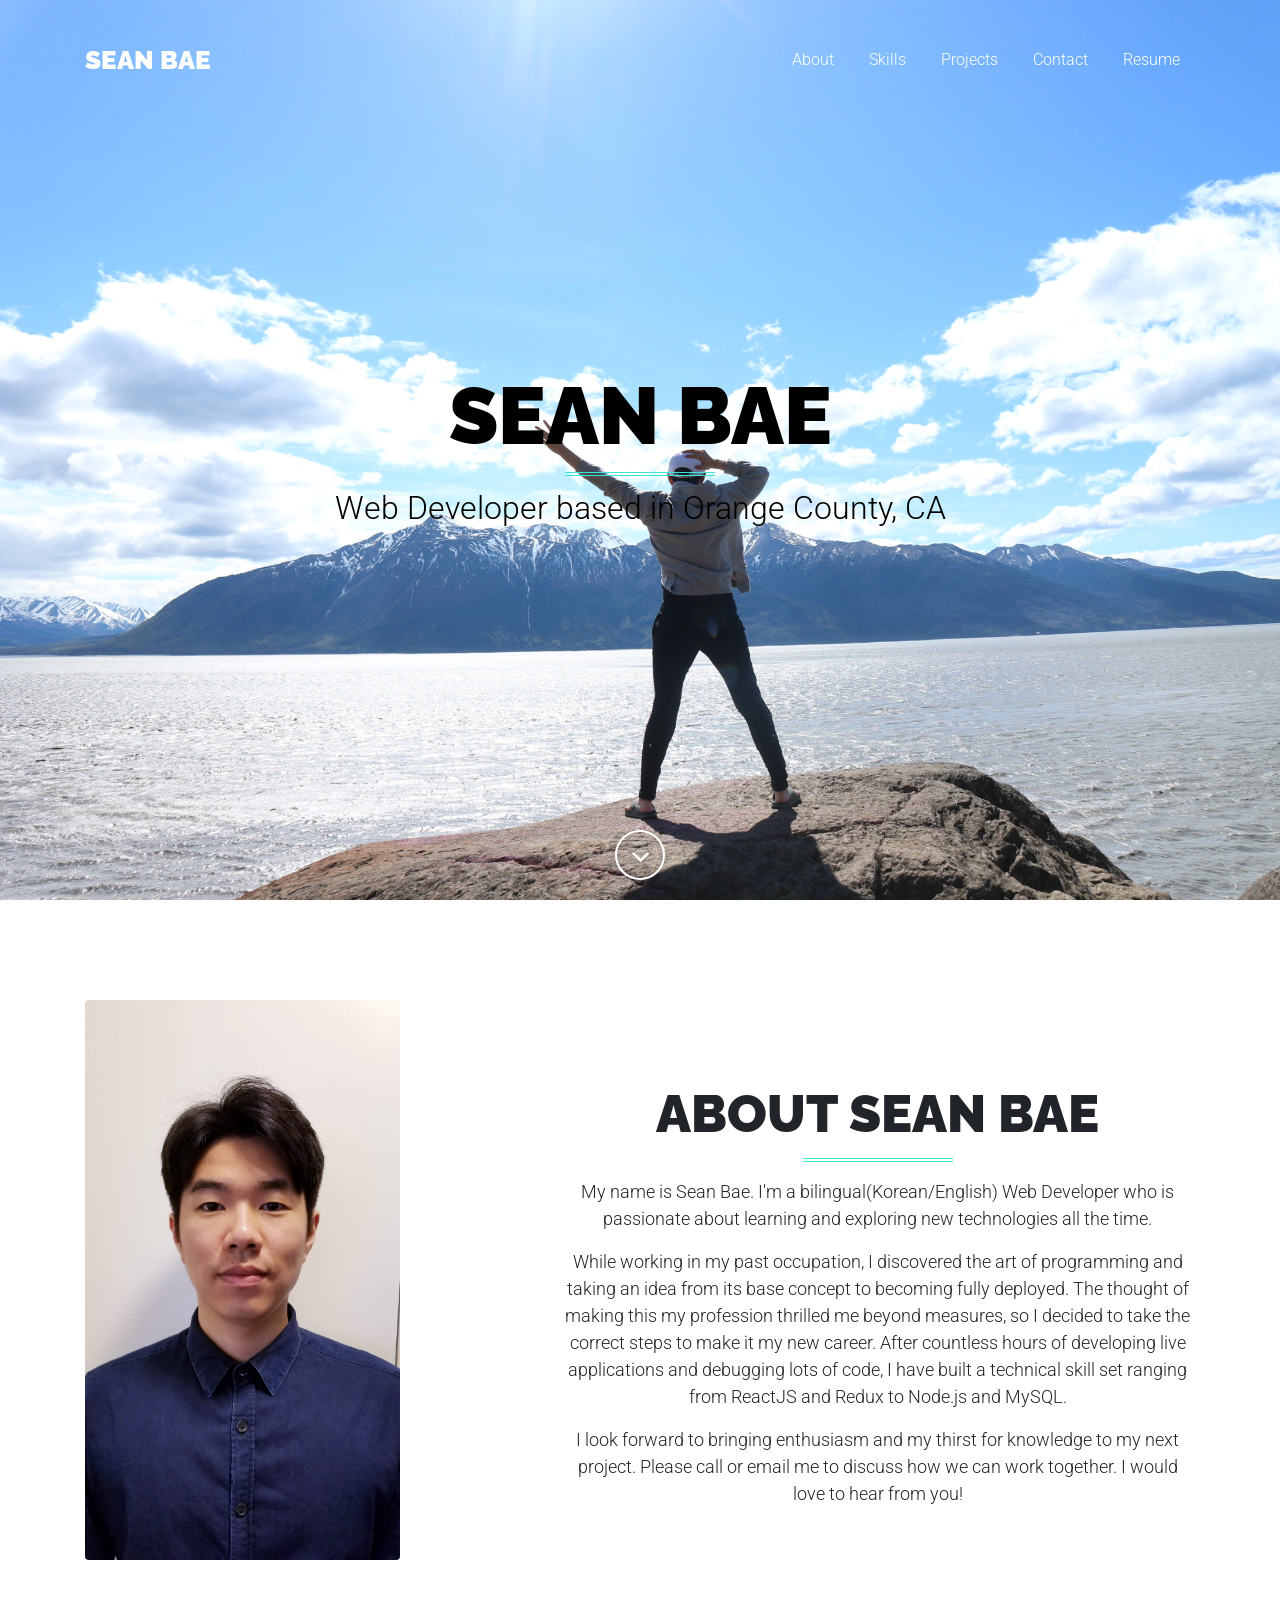
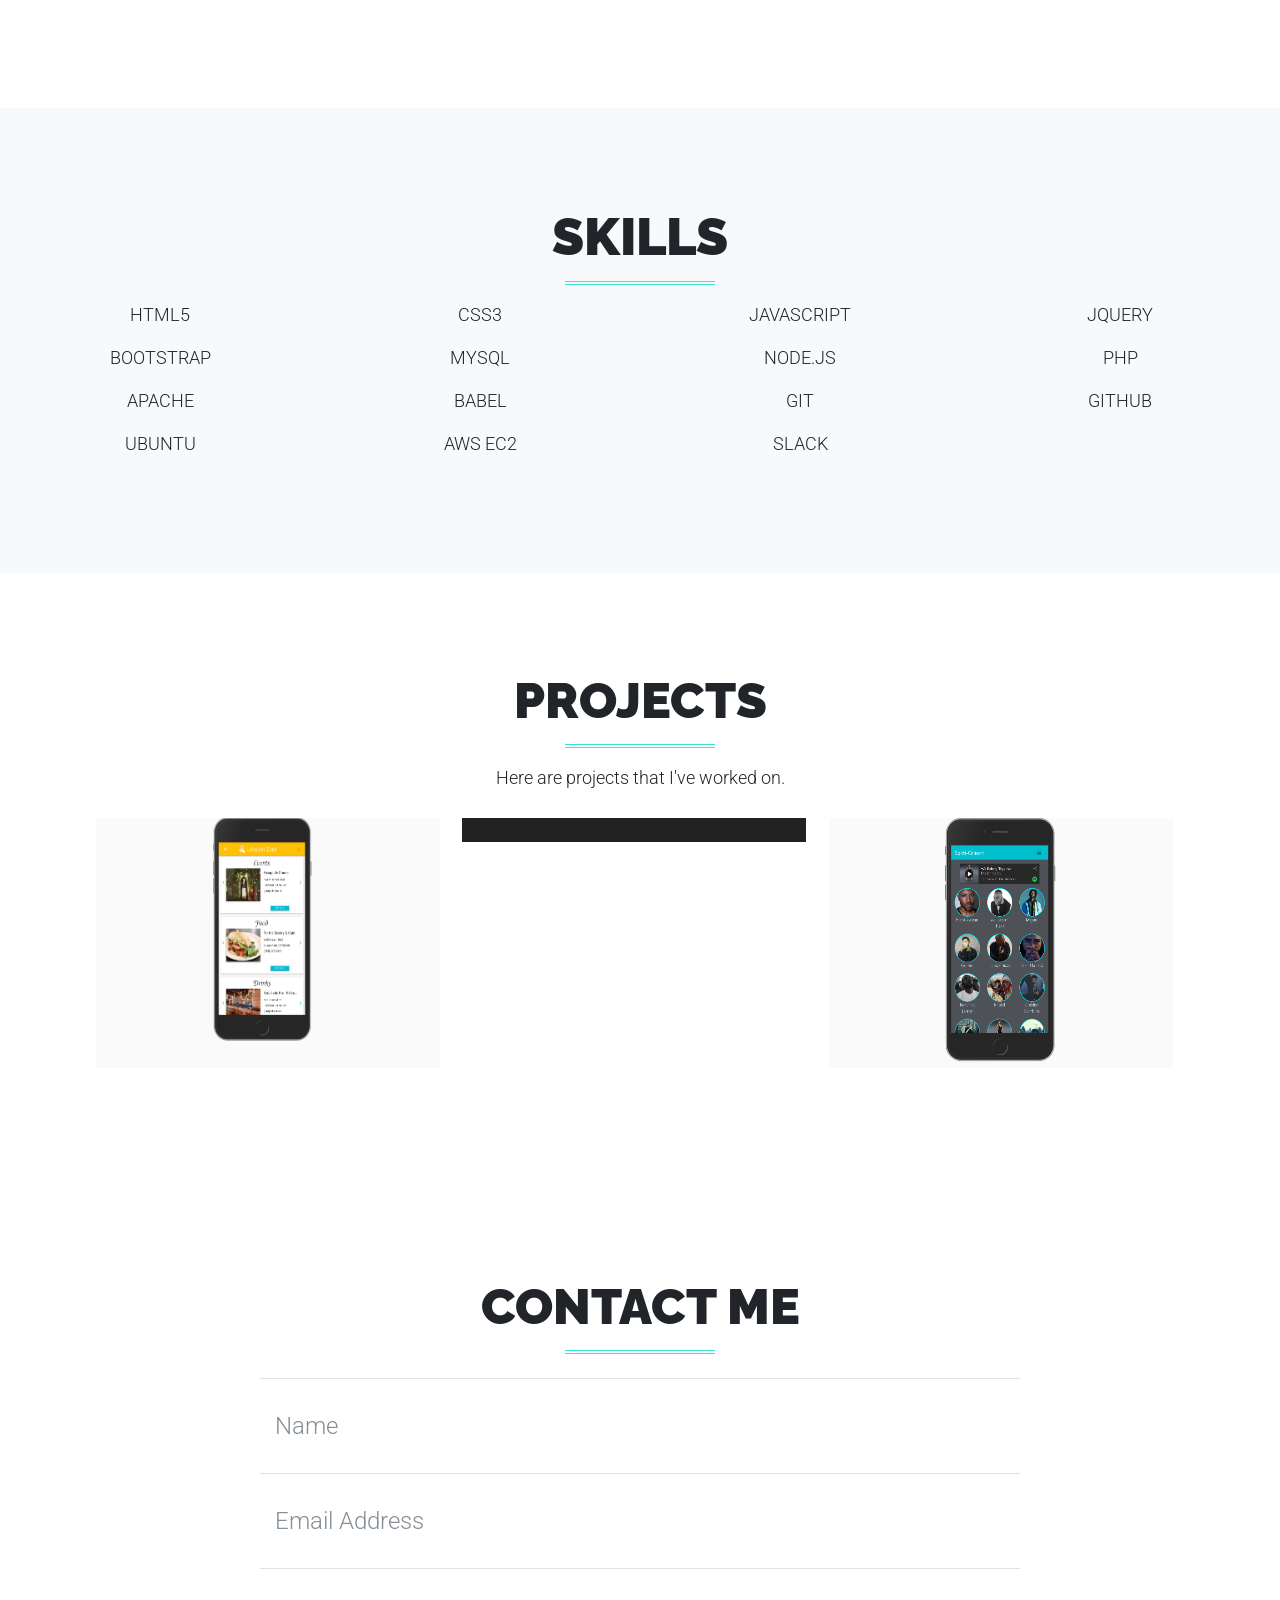
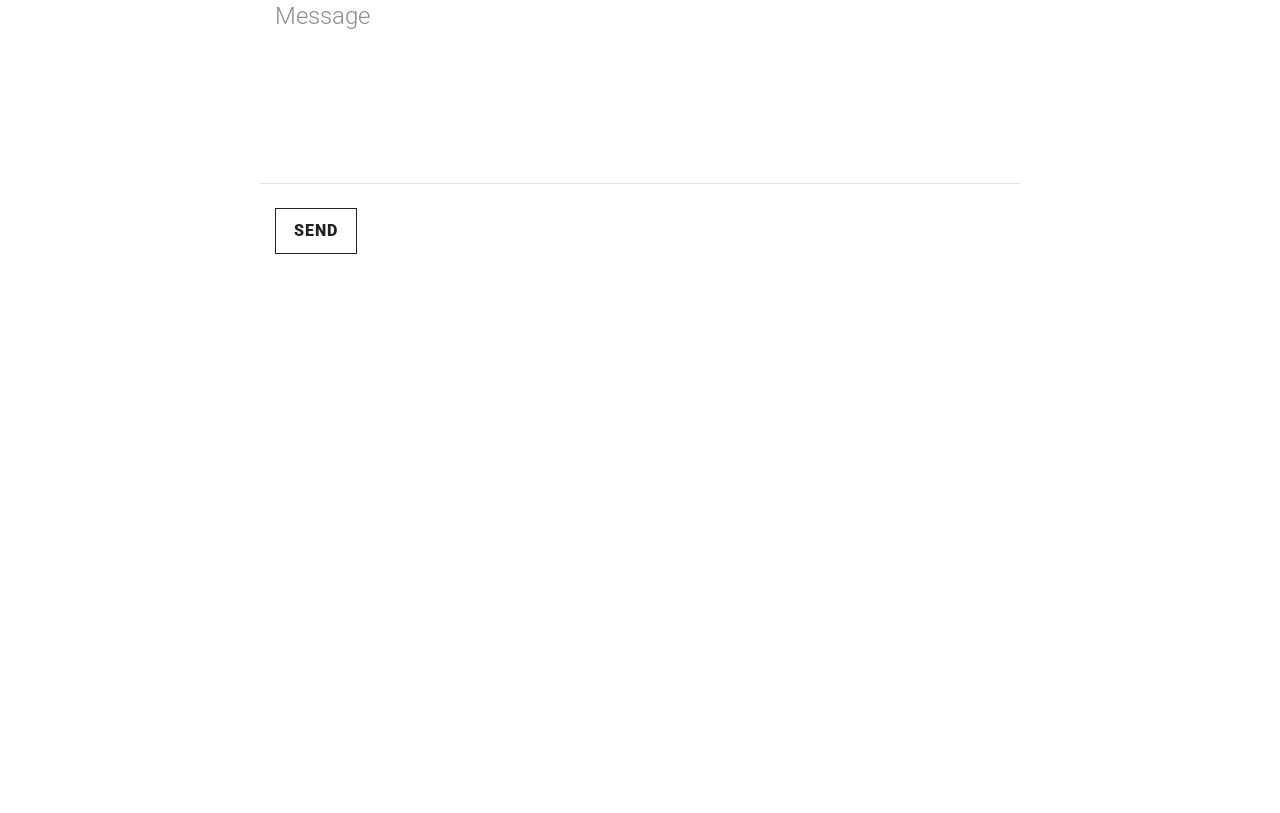
==== commit 981f5ea2: "one more project added" ====
--- a/index.html
+++ b/index.html
@@ -88,10 +88,13 @@
     <section class="page-section" id="about">
       <div class="container wow fadeIn">
         <div class="row">
-          <div class="col-lg-12 my-auto text-center">
+          <div class="col-lg-5">
+            <img src="img/creative/profilePicture.jpg" alt="Sean Bae" class="img-fluid rounded mb-5 aboutMePhoto" style="height:35em;">
+          </div>
+          <div class="col-lg-7 my-auto text-center">
             <h1>About Sean Bae</h1>
             <hr class="colored">
-            <p>My name is Sean Bae. I'm a bilingual(Korean/English) Web Developer who is passionate about learing and exploring new technologies all the time.</p>
+            <p>My name is Sean Bae. I'm a bilingual(Korean/English) Web Developer who is passionate about learning and exploring new technologies all the time.</p>
             <p>While working in my past occupation, I discovered the art of programming and taking an idea from its base concept to becoming fully deployed. The thought of making this my profession thrilled me beyond measures, so I decided to take the correct steps to make it my new career. After countless hours of developing live applications and debugging lots of code, I have built a technical skill set ranging from ReactJS and Redux to Node.js and MySQL.</p>
             <p>I look forward to bringing enthusiasm and my thirst for knowledge to my next project. Please call or email me to discuss how we can work together. I would love to hear from you!</p>
           </div>
@@ -225,6 +228,19 @@
           </div>
 
           <!-- Grid Item 2 -->
+          <div class="mix identity" href="img/creative/portfolio/grid/shareposts.png" title="Client Name">
+            <div class="portfolio-wrapper portfolio-div" data-title="SharePosts" id="SharePosts">
+              <img src="img/creative/portfolio/grid/shareposts.png" alt="">
+              <div class="caption">
+                <div class="caption-text">
+                  <h4 class="mt-2 captionText">SharePosts</h4>
+                </div>
+                <div class="caption-bg"></div>
+              </div>
+            </div>
+          </div>
+
+          <!-- Grid Item 3 -->
           <div class="mix web" href="img/creative/portfolio/grid/grid-2.jpg" title="Client Name">
             <div class="portfolio-wrapper portfolio-div" data-title="SpotiConcert" id="SpotiConcert">
               <img src="img/creative/portfolio/grid/spoticoncert.png" alt="">
@@ -242,7 +258,7 @@
 
   
     <!-- Contact Section -->
-    <!-- <section class="page-section" id="contact">
+    <section class="page-section" id="contact">
       <div class="container wow fadeIn">
         <div class="text-center">
           <h2>Contact Me</h2>
@@ -283,7 +299,7 @@
           </div>
         </div>
       </div>
-    </section> -->
+    </section>
  
 
     <!-- Footer -->
--- a/css/vitality-aqua.css
+++ b/css/vitality-aqua.css
@@ -447,6 +447,7 @@
     .portfolio-grid .mix .portfolio-wrapper img {
       position: relative;
       max-width: 100%;
+      height: 250px;
       -webkit-filter: grayscale(0);
       filter: grayscale(0);
       -webkit-transition: all 0.5s;
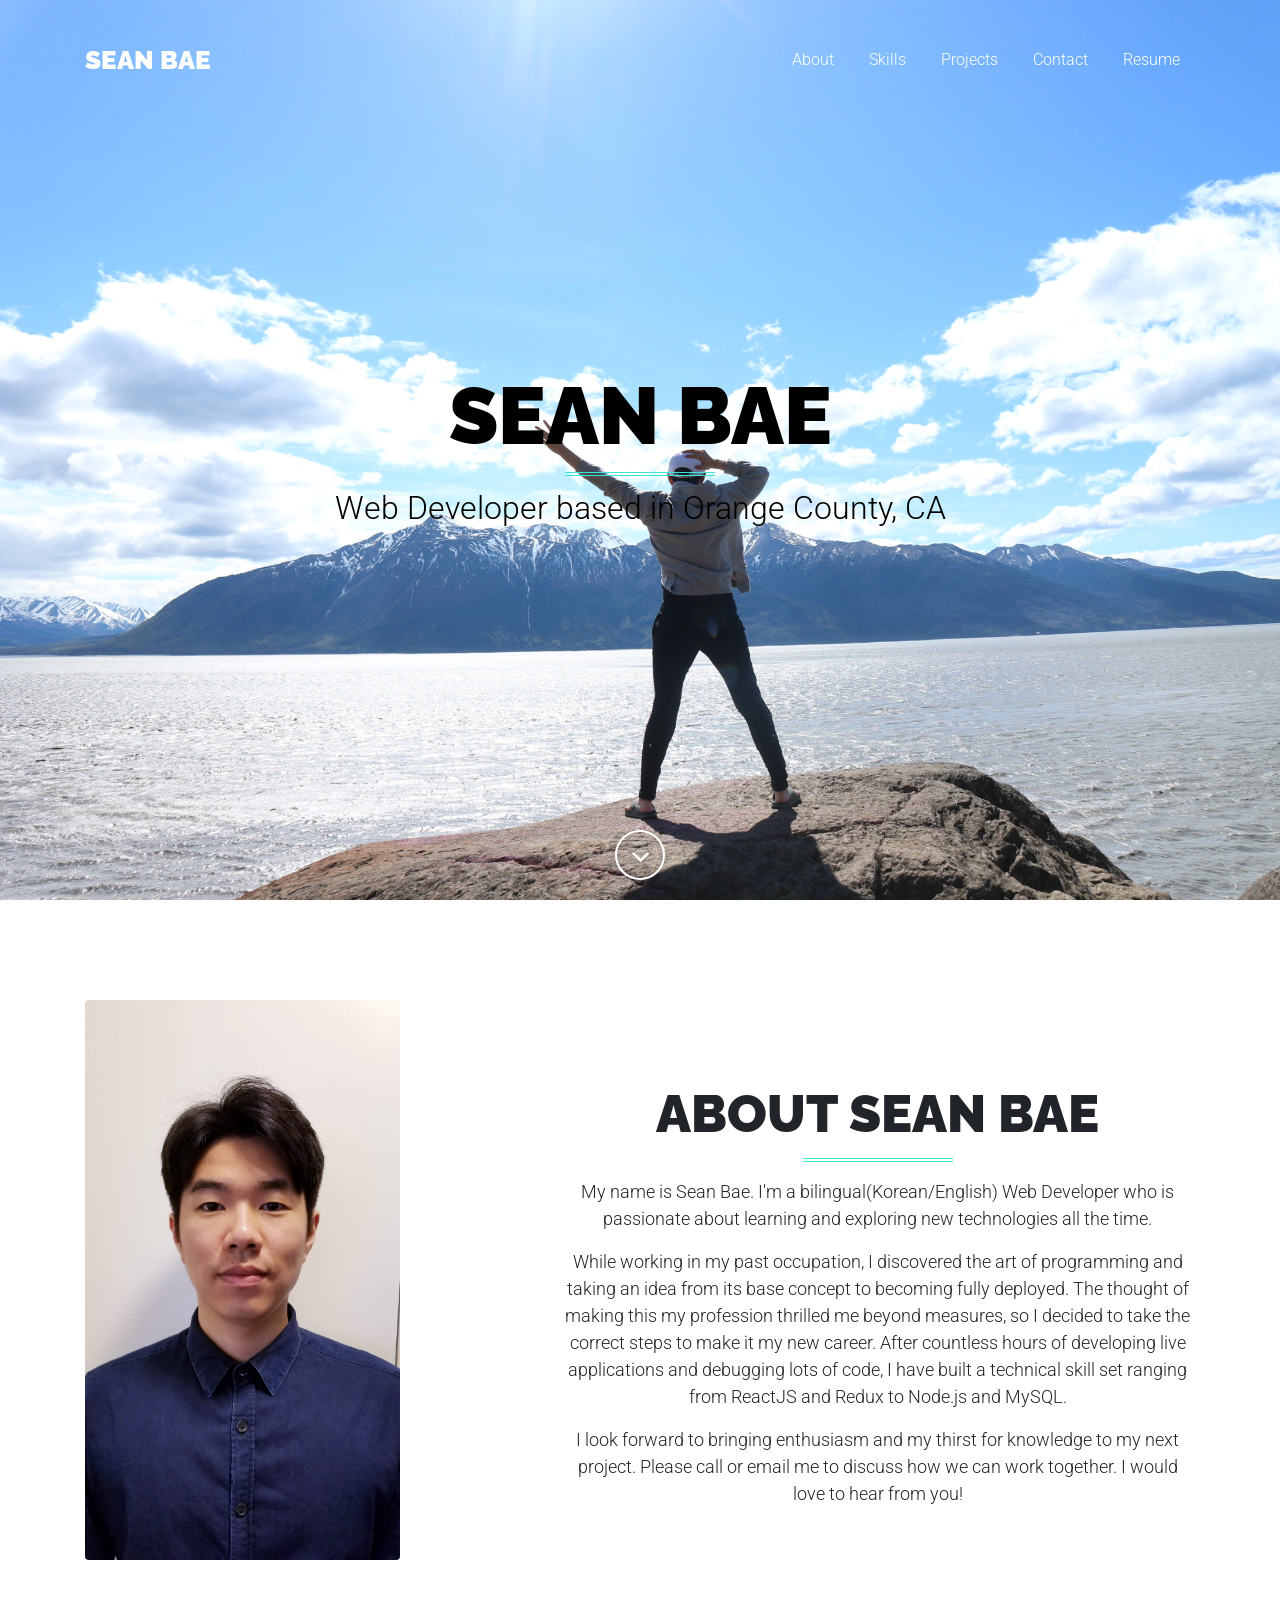
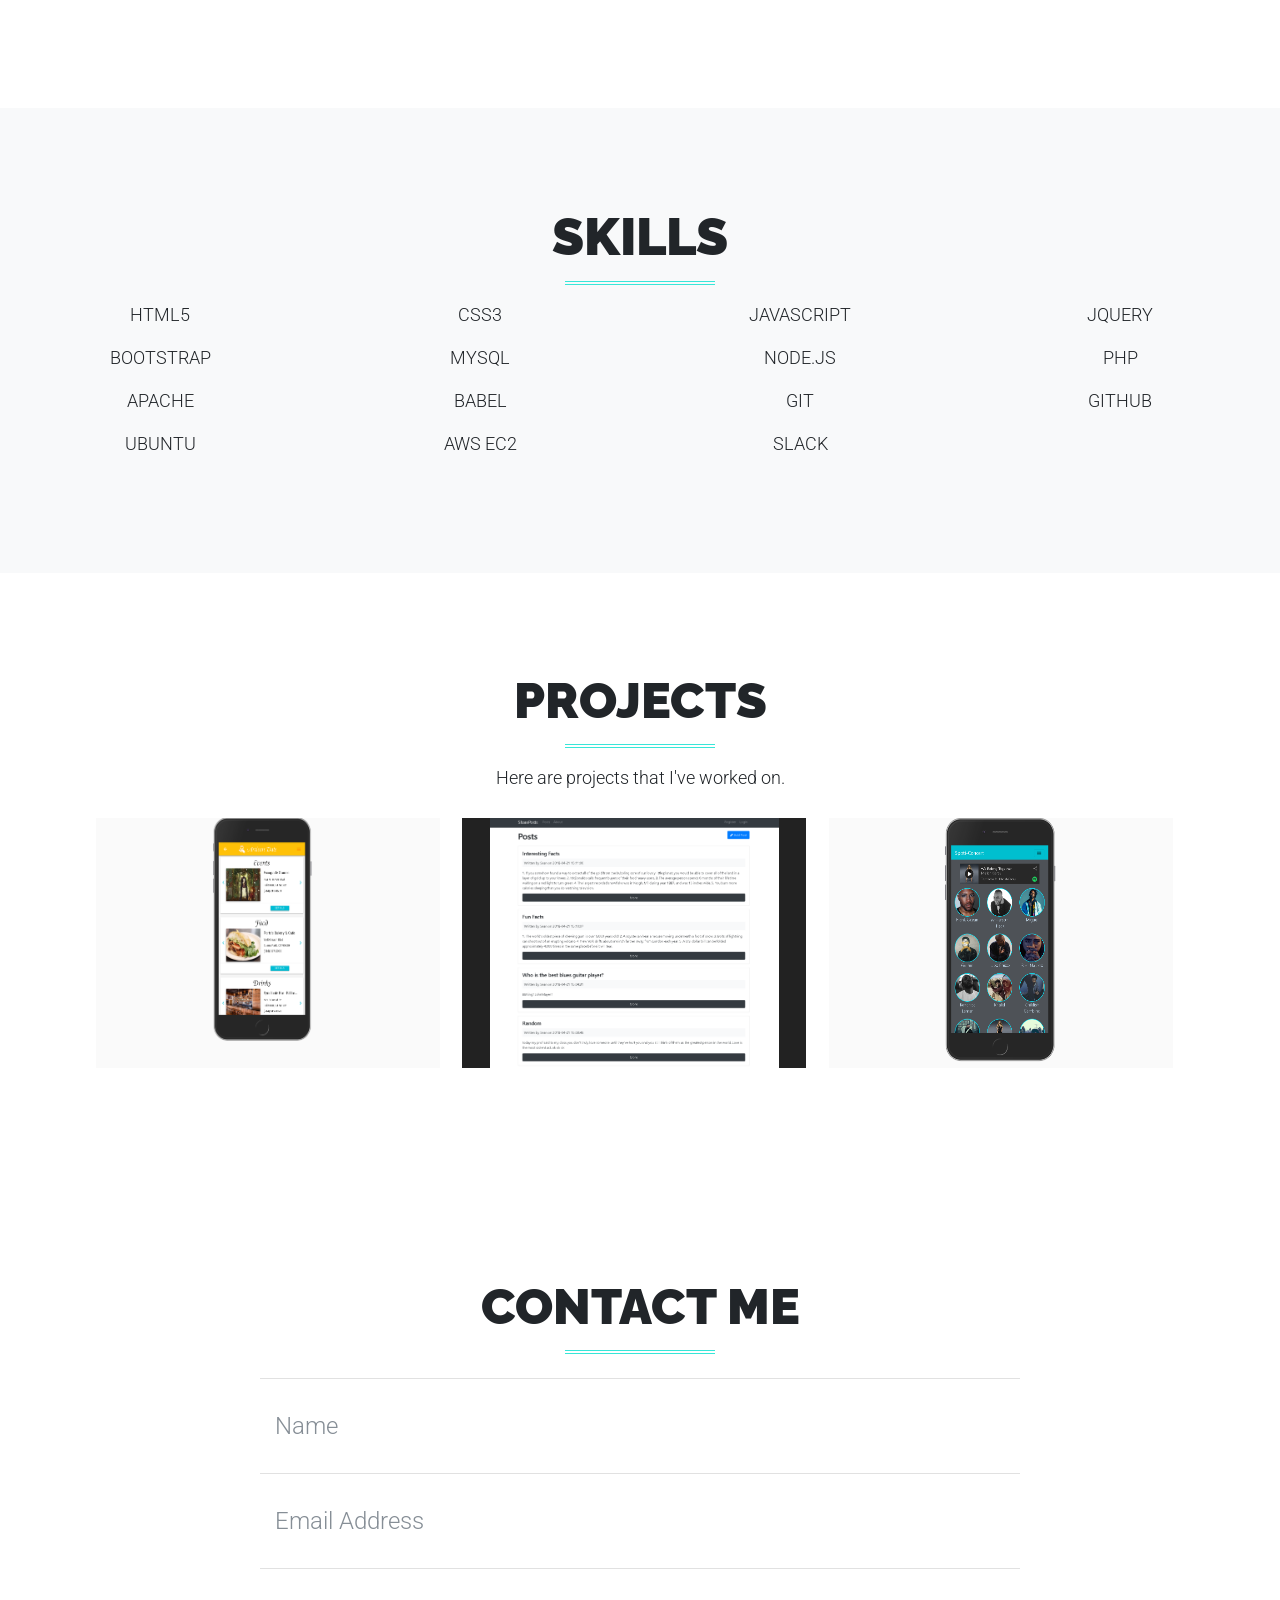
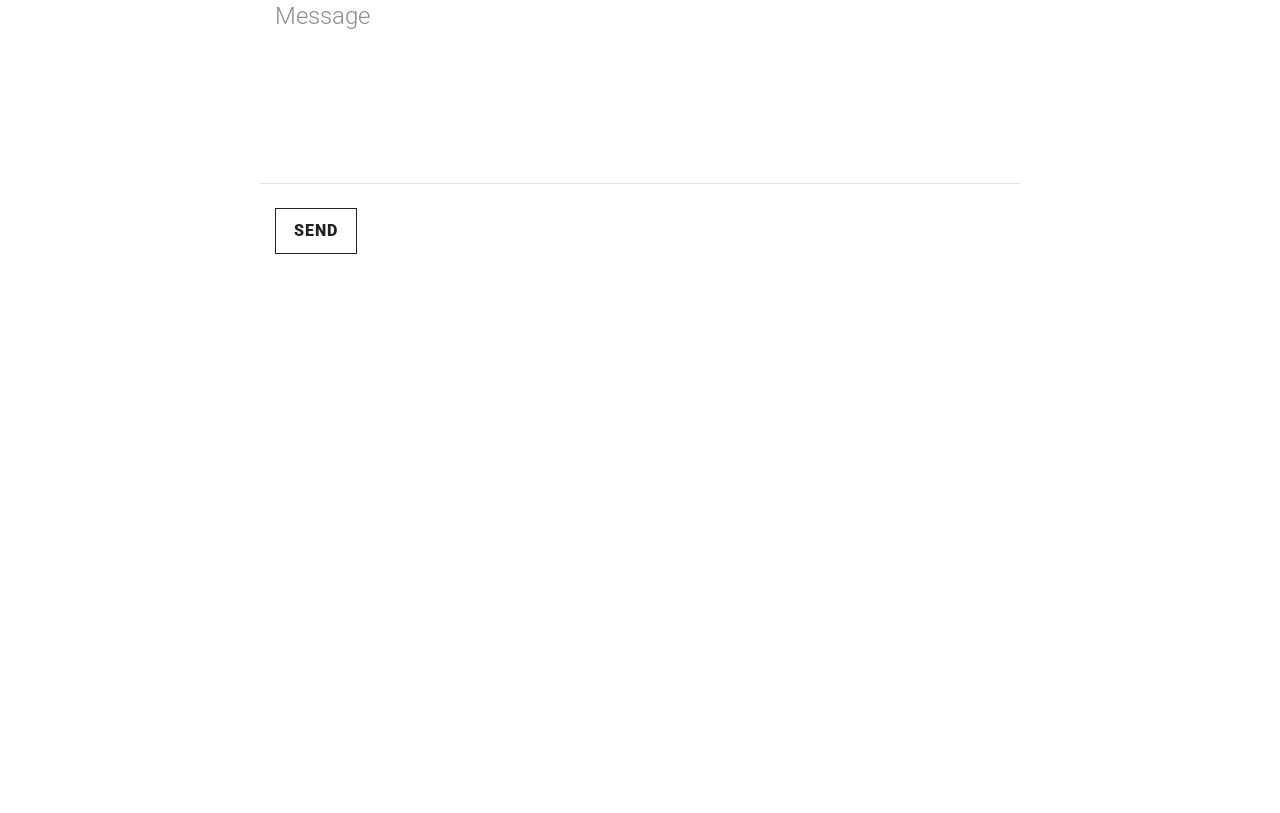
==== commit 9fbea664: "new img" ====
--- a/index.html
+++ b/index.html
@@ -228,9 +228,9 @@
           </div>
 
           <!-- Grid Item 2 -->
-          <div class="mix identity" href="img/creative/portfolio/grid/shareposts.png" title="Client Name">
+          <div class="mix identity" href="img/creative/portfolio/grid/sharepost.png" title="Client Name">
             <div class="portfolio-wrapper portfolio-div" data-title="SharePosts" id="SharePosts">
-              <img src="img/creative/portfolio/grid/shareposts.png" alt="">
+              <img src="img/creative/portfolio/grid/sharepost.png" alt="">
               <div class="caption">
                 <div class="caption-text">
                   <h4 class="mt-2 captionText">SharePosts</h4>
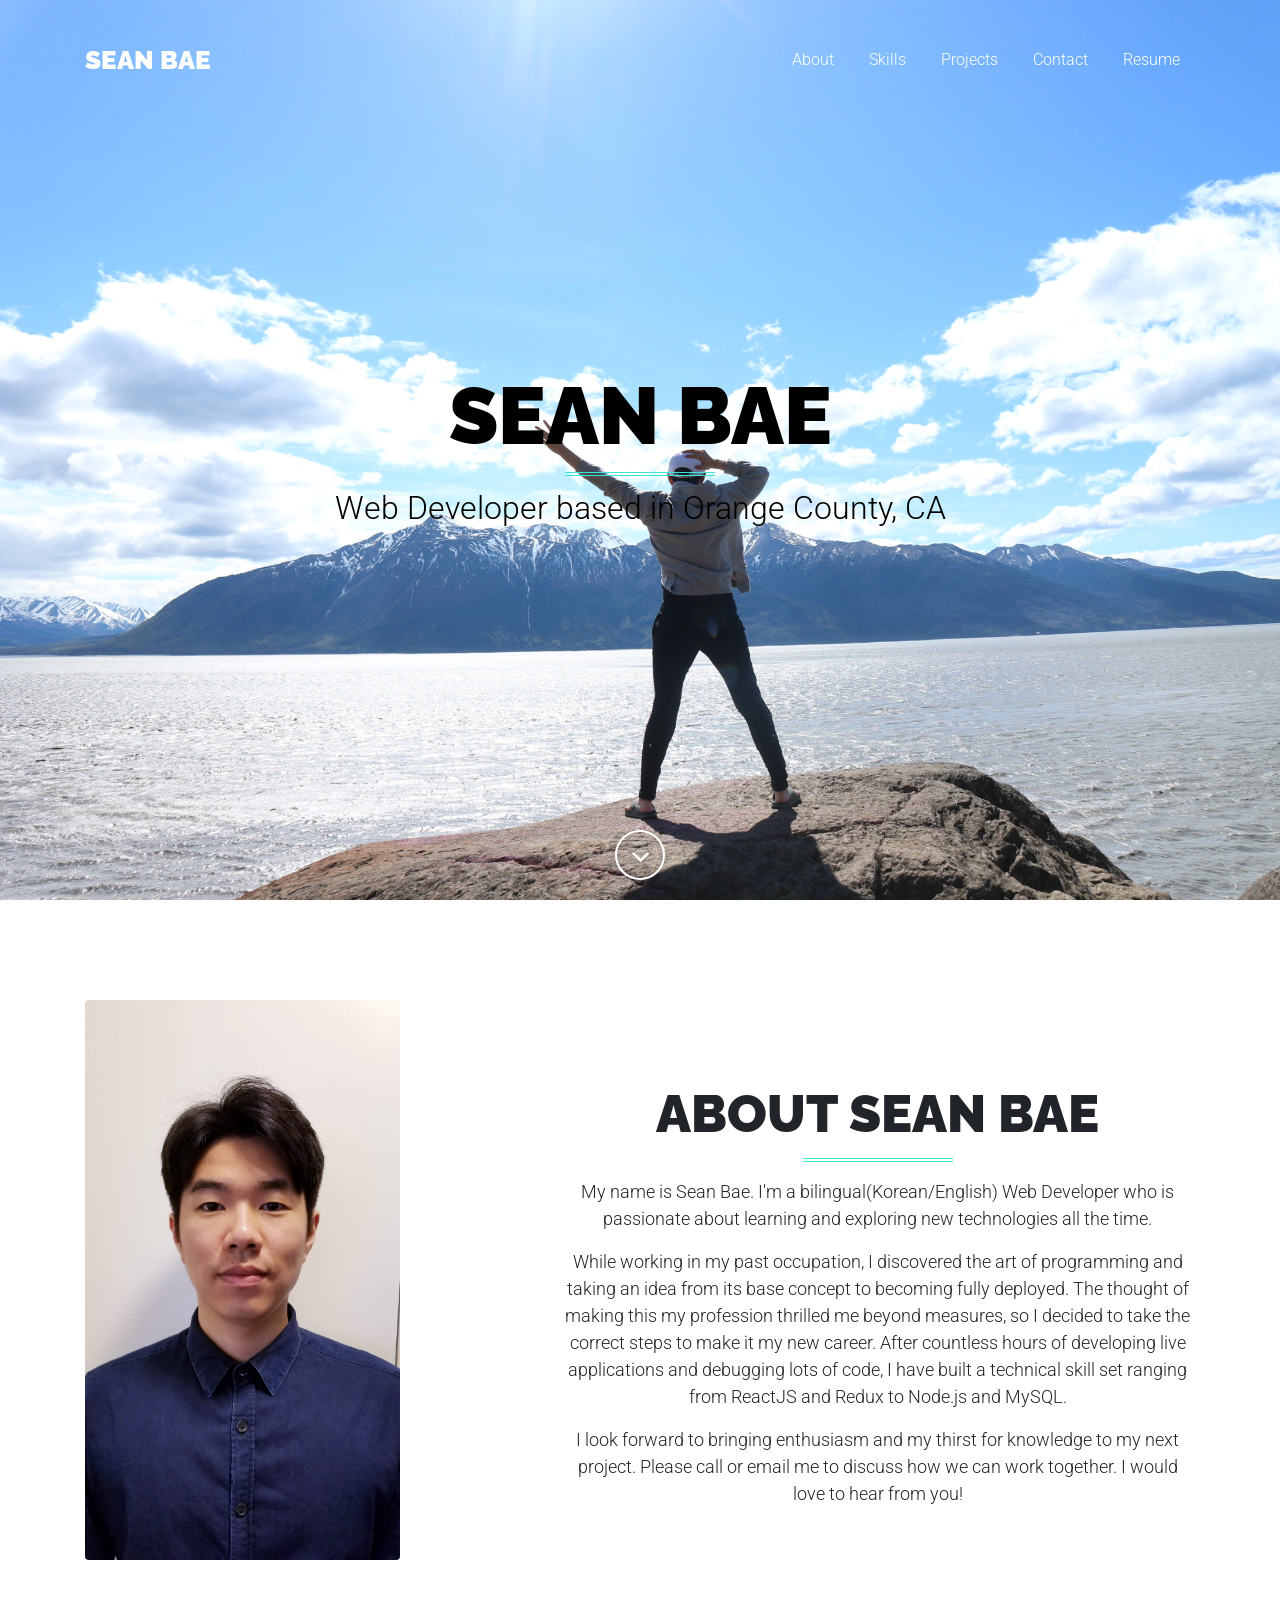
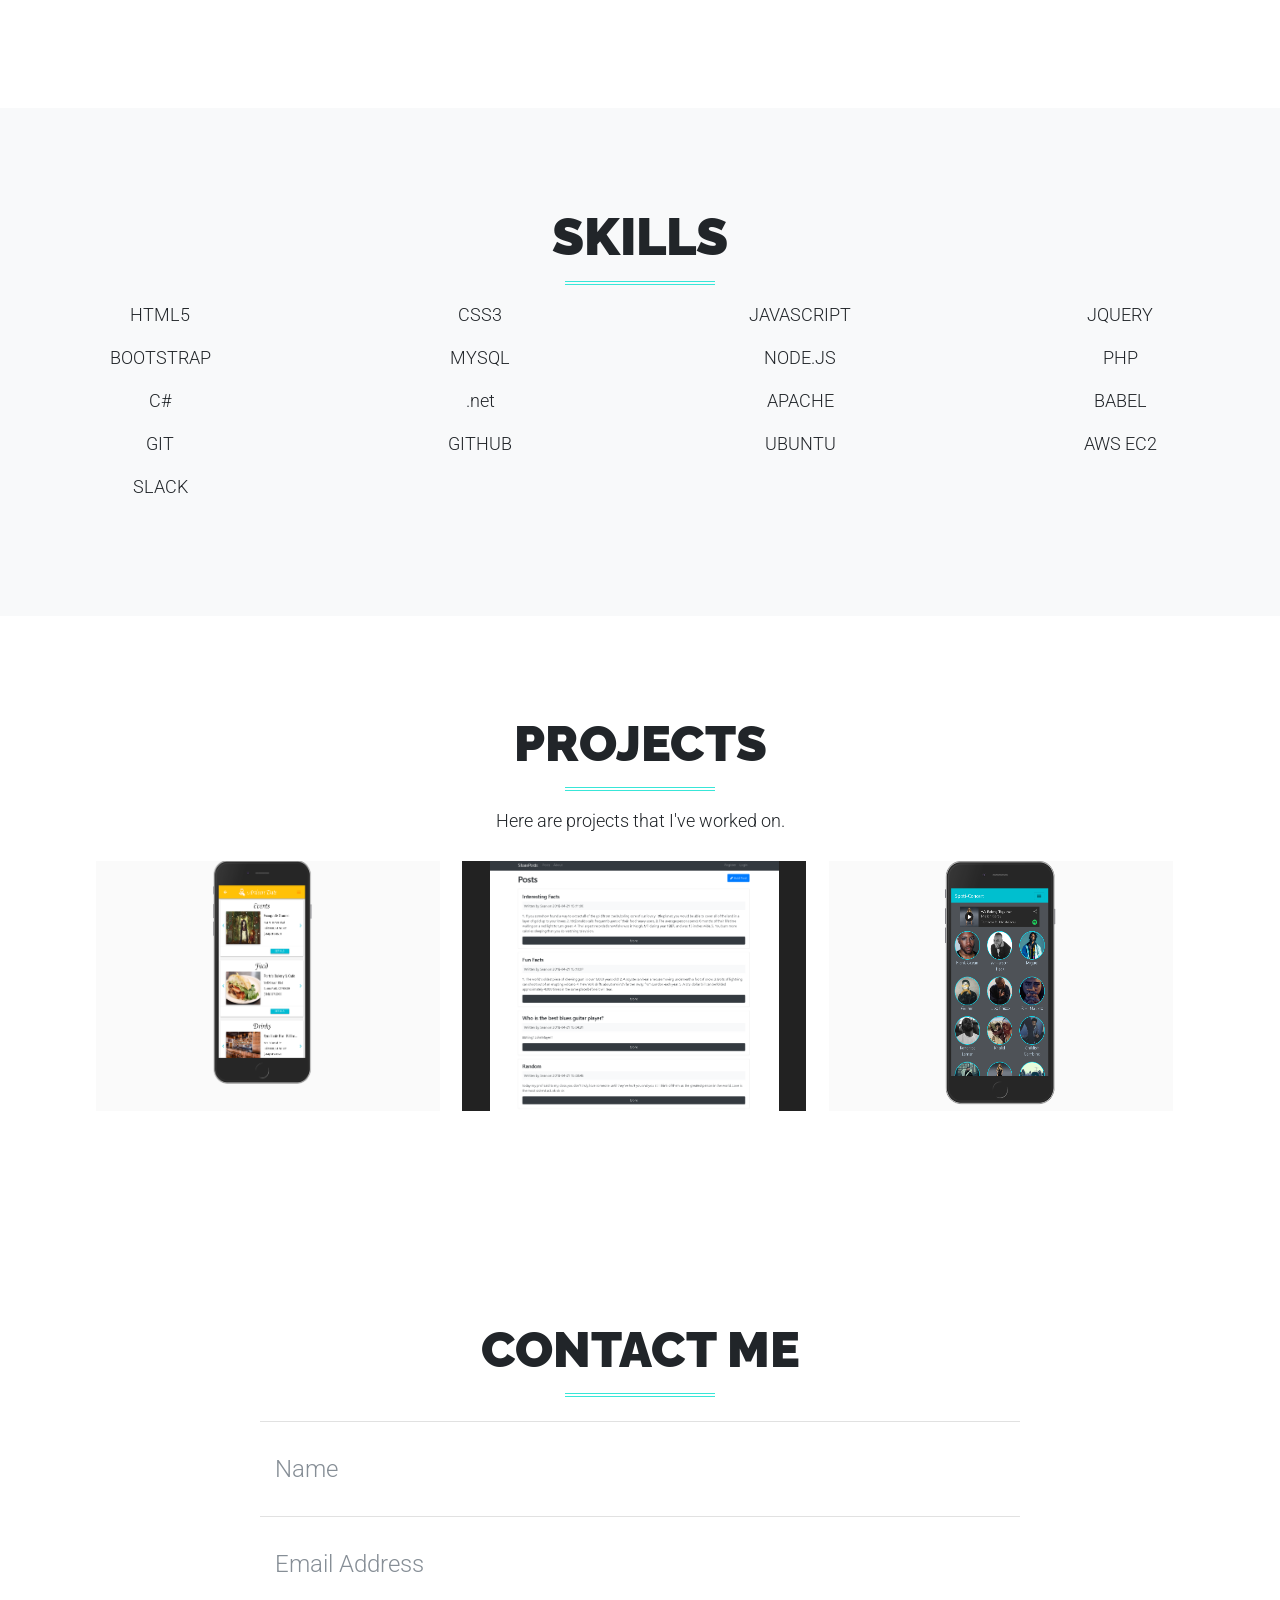
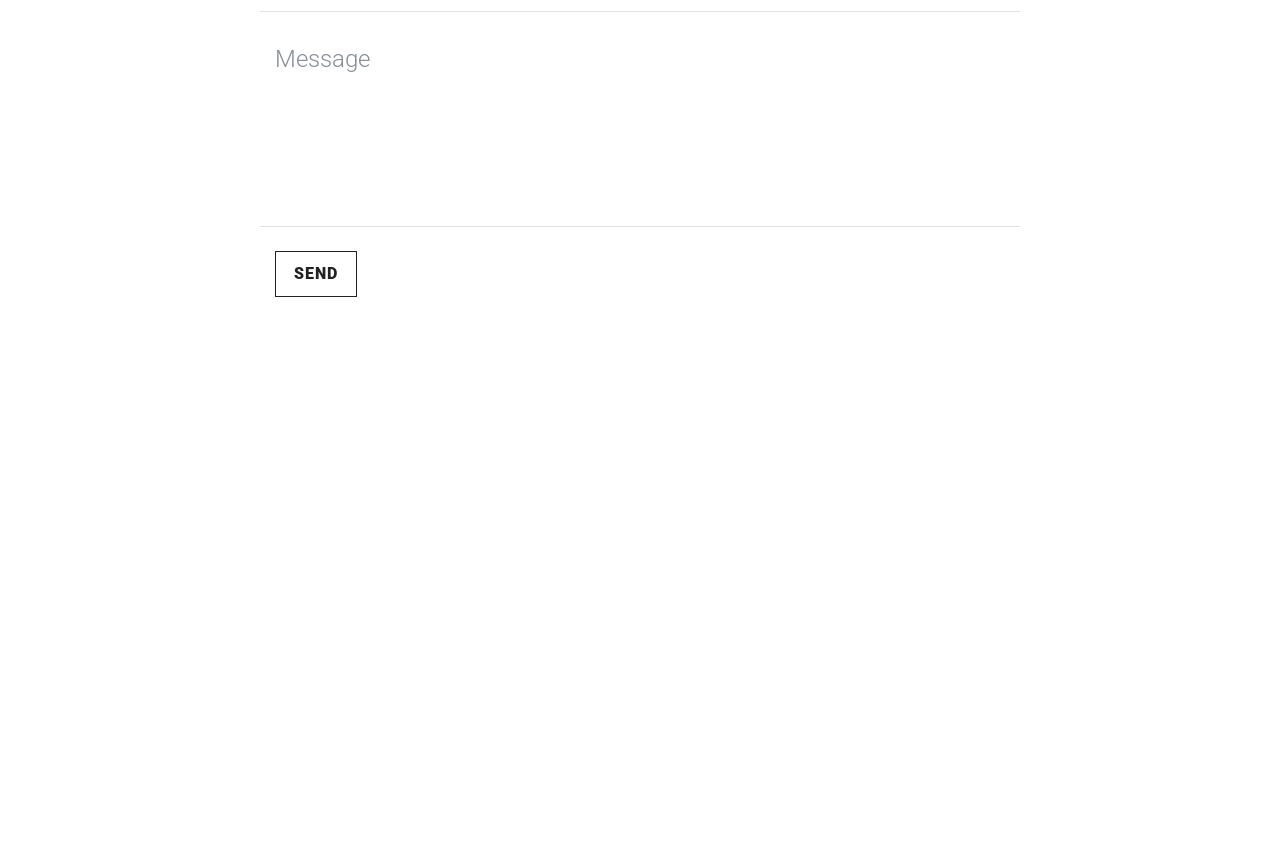
==== commit fbae5dc1: "c# .net added" ====
--- a/index.html
+++ b/index.html
@@ -161,6 +161,18 @@
           </div>
           <div class="col-lg-3 col-md-4 col-sm-4 col-6">
             <div class="wow fadeIn px-4 h-100" data-wow-delay=".8s">
+              <i class="fa-4x devicon-csharp-plain colored"></i>
+              <p>C#</p>
+            </div>
+          </div>
+          <div class="col-lg-3 col-md-4 col-sm-4 col-6">
+            <div class="wow fadeIn px-4 h-100" data-wow-delay=".8s">
+              <i class="fa-4x devicon-dot-net-plain-wordmark colored"></i>   
+              <p>.net</p>
+            </div>
+          </div>
+          <div class="col-lg-3 col-md-4 col-sm-4 col-6">
+            <div class="wow fadeIn px-4 h-100" data-wow-delay=".8s">
               <i class="fa-4x devicon-apache-plain-wordmark colored"></i>
               <p>APACHE</p>
             </div>
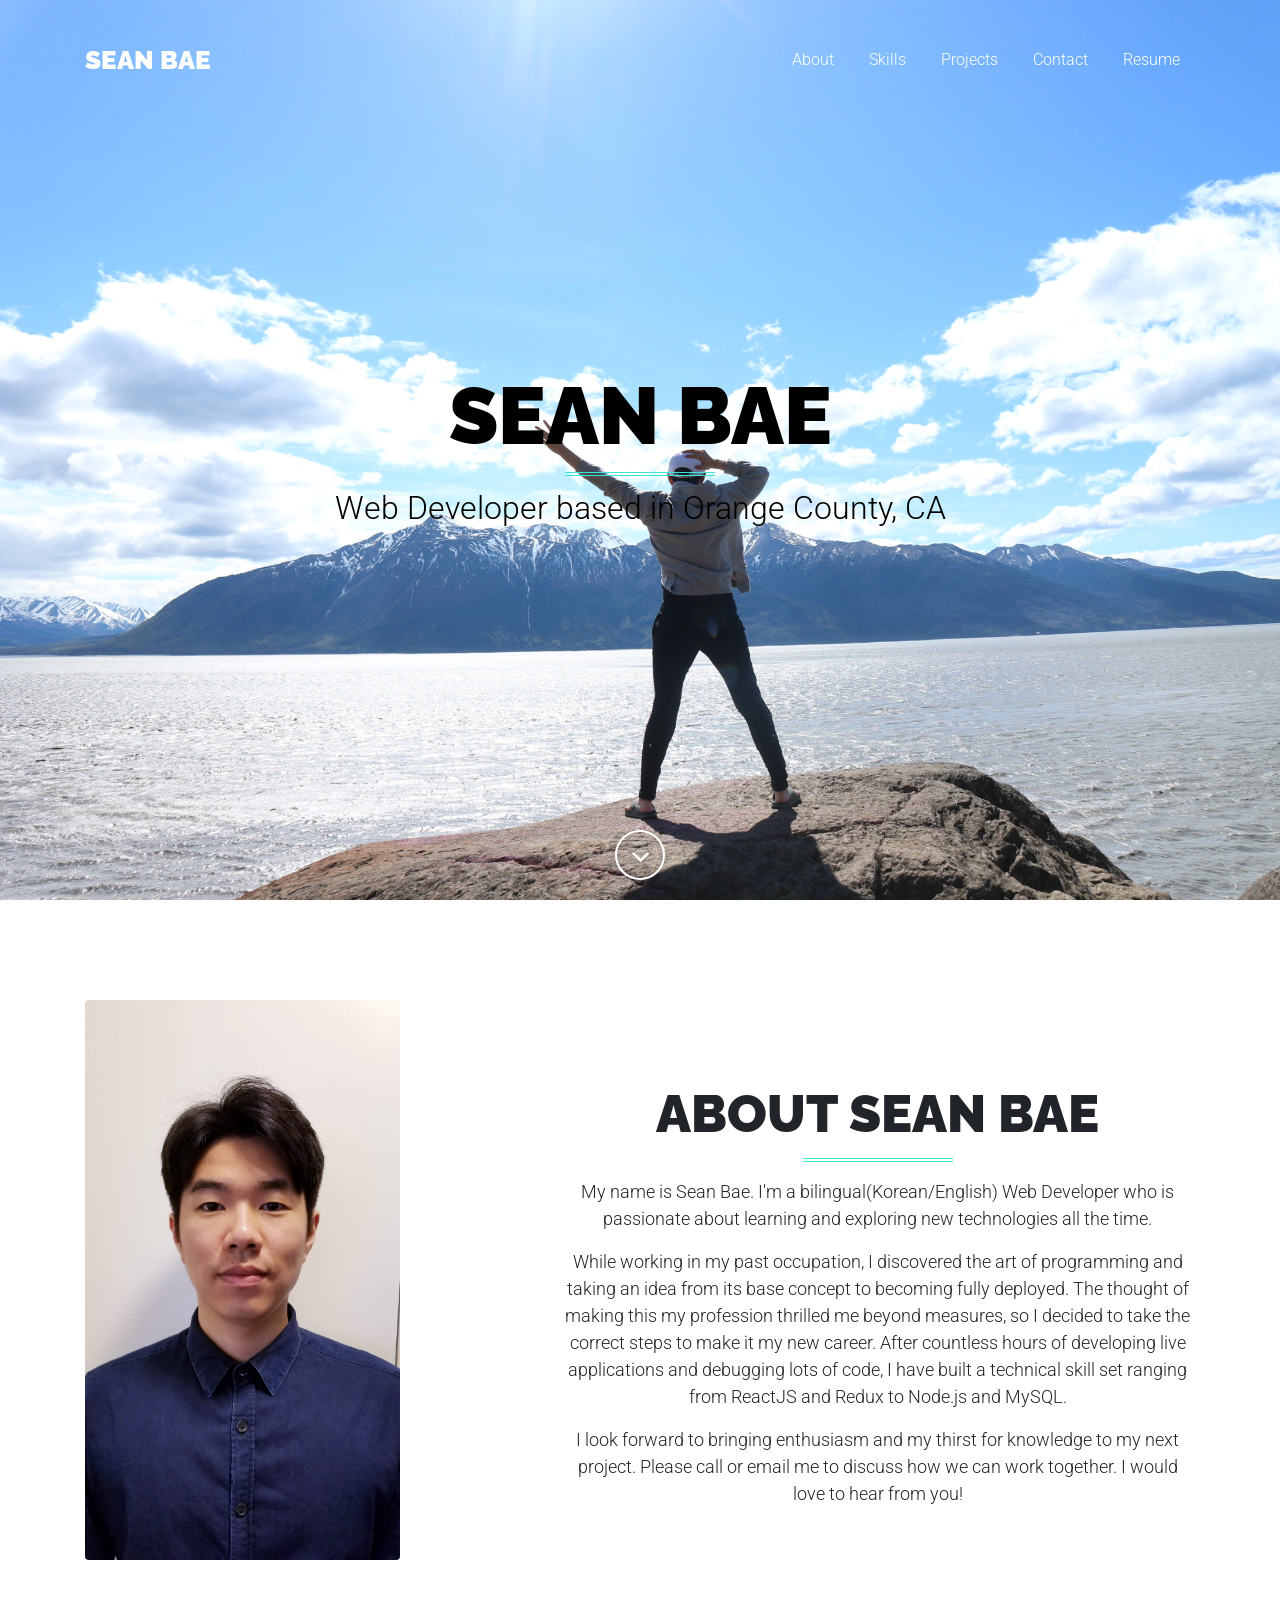
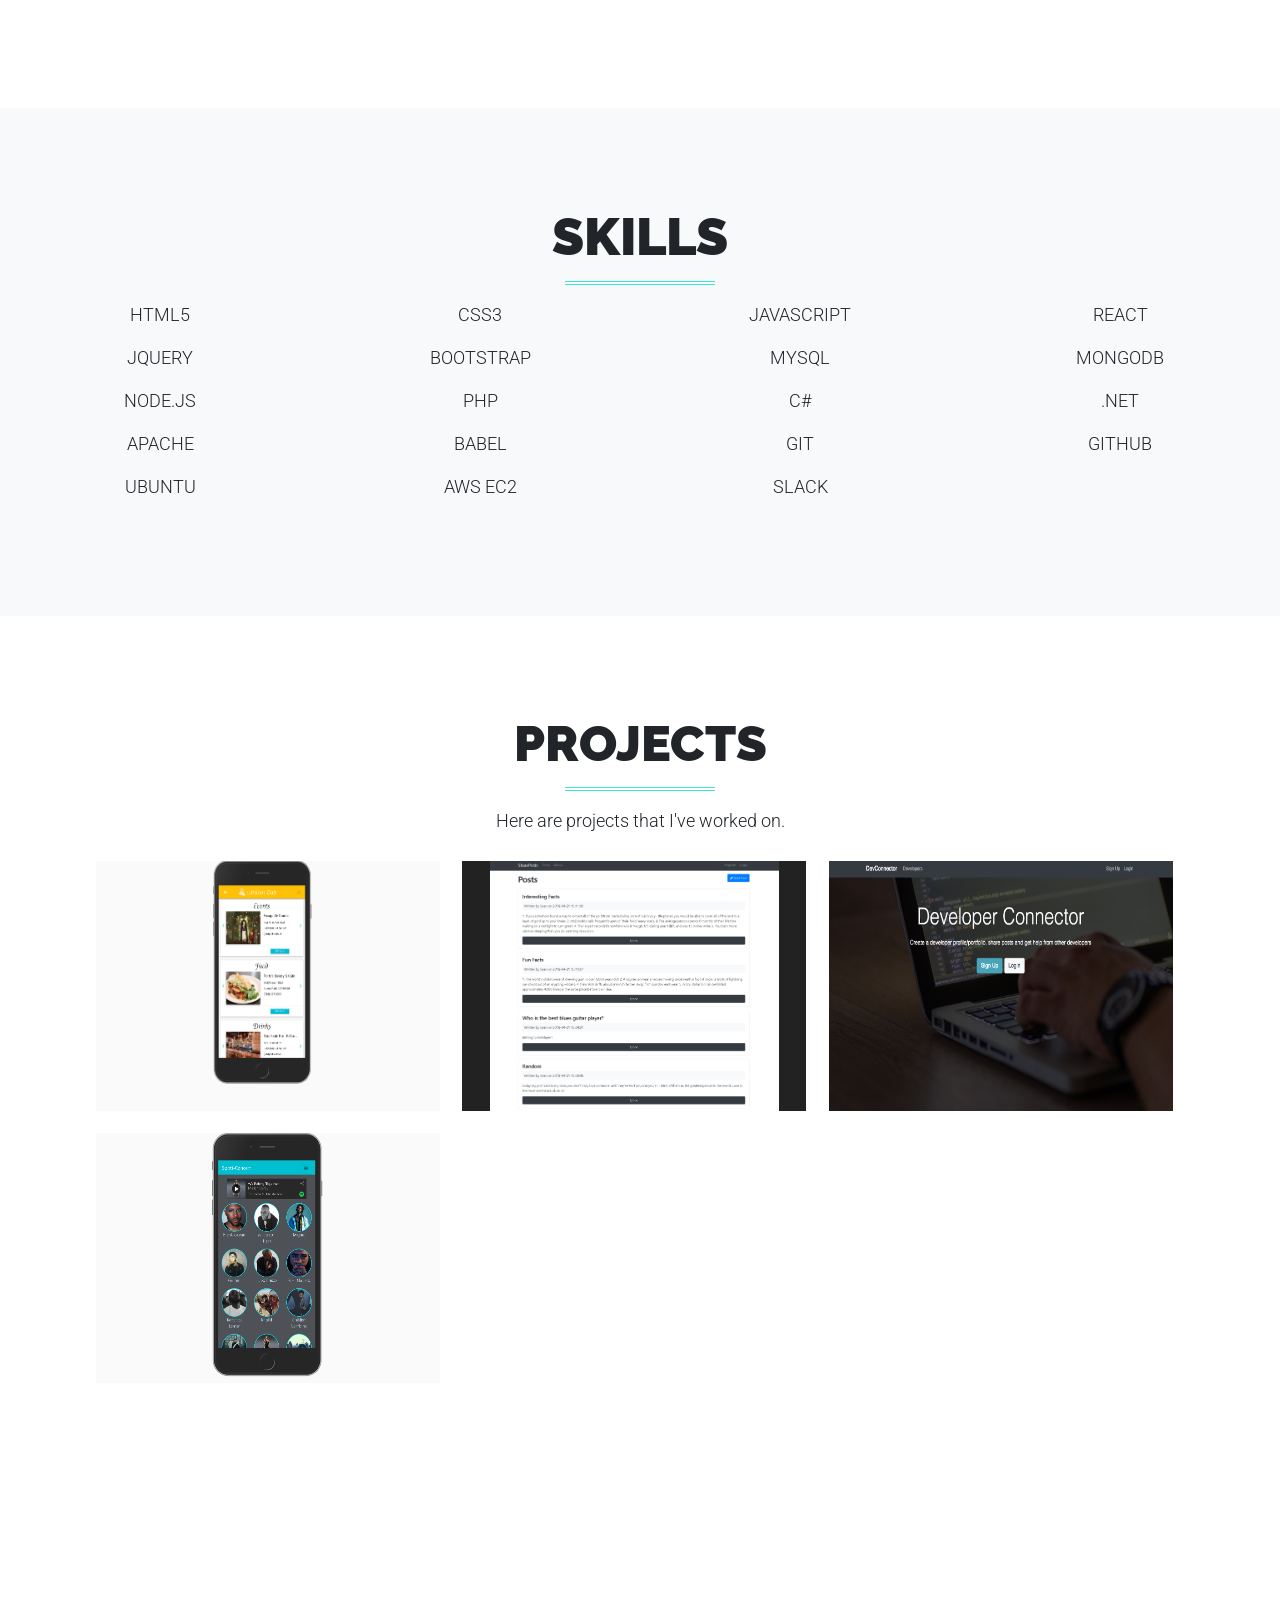
==== commit 899e1dd7: "devcon added" ====
--- a/index.html
+++ b/index.html
@@ -1,406 +1,438 @@
 <!DOCTYPE html>
 <html lang="en">
 
-  <head>
-
-    <meta charset="utf-8">
-    <meta name="viewport" content="width=device-width, initial-scale=1, shrink-to-fit=no">
-    <meta name="description" content="">
-    <meta name="author" content="">
-
-    <title>Sean Bae - Portfolio</title>
-
-    <!-- Bootstrap core CSS -->
-    <link href="vendor/bootstrap/css/bootstrap.min.css" rel="stylesheet" type="text/css">
-
-    <!-- Custom fonts for this theme -->
-    <link href='https://fonts.googleapis.com/css?family=Roboto:400,100,100italic,300,300italic,400italic,500,500italic,700,700italic,900,900italic' rel='stylesheet' type='text/css'>
-    <link href='https://fonts.googleapis.com/css?family=Raleway:400,100,200,300,600,500,700,800,900' rel='stylesheet' type='text/css'>
-
-    <!-- Plugin CSS -->
-    <link href="vendor/font-awesome/css/font-awesome.min.css" rel="stylesheet" type="text/css">
-    <link href="vendor/owl-carousel/owl.carousel.css" rel="stylesheet" type="text/css">
-    <link href="vendor/owl-carousel/owl.theme.css" rel="stylesheet" type="text/css">
-    <link href="vendor/owl-carousel/owl.transitions.css" rel="stylesheet" type="text/css">
-    <link href="vendor/magnific-popup/magnific-popup.css" rel="stylesheet" type="text/css">
-    <link href="vendor/animate.css/animate.min.css" rel="stylesheet" type="text/css">
-    <link href="device-mockups/device-mockups.min.css" rel="stylesheet" type="text/css">
-    <link rel="stylesheet" href="https://cdn.rawgit.com/konpa/devicon/df6431e323547add1b4cf45992913f15286456d3/devicon.min.css">
-
-    <link href="css/vitality-aqua.css" rel="stylesheet" type="text/css">
-    
-
-  </head>
-
-  <body id="page-top">
-
-    <!-- Navigation -->
-    <nav class="navbar navbar-expand-lg fixed-top" id="mainNav">
-      <div class="container">
-        <a class="navbar-brand js-scroll-trigger" href="#page-top">
-          Sean Bae
-        </a>
-        <button class="navbar-toggler" type="button" data-toggle="collapse" data-target="#navbarResponsive" aria-controls="navbarResponsive" aria-expanded="false" aria-label="Toggle navigation">
-          <i class="fa fa-bars"></i>
-          Menu
-        </button>
-        <div class="collapse navbar-collapse" id="navbarResponsive">
-          <ul class="navbar-nav ml-auto">
-            <li class="nav-item">
-              <a class="nav-link js-scroll-trigger" href="#about">About</a>
+<head>
+
+  <meta charset="utf-8">
+  <meta name="viewport" content="width=device-width, initial-scale=1, shrink-to-fit=no">
+  <meta name="description" content="">
+  <meta name="author" content="">
+
+  <title>Sean Bae - Portfolio</title>
+
+  <!-- Bootstrap core CSS -->
+  <link href="vendor/bootstrap/css/bootstrap.min.css" rel="stylesheet" type="text/css">
+
+  <!-- Custom fonts for this theme -->
+  <link href='https://fonts.googleapis.com/css?family=Roboto:400,100,100italic,300,300italic,400italic,500,500italic,700,700italic,900,900italic'
+    rel='stylesheet' type='text/css'>
+  <link href='https://fonts.googleapis.com/css?family=Raleway:400,100,200,300,600,500,700,800,900' rel='stylesheet' type='text/css'>
+
+  <!-- Plugin CSS -->
+  <link href="vendor/font-awesome/css/font-awesome.min.css" rel="stylesheet" type="text/css">
+  <link href="vendor/owl-carousel/owl.carousel.css" rel="stylesheet" type="text/css">
+  <link href="vendor/owl-carousel/owl.theme.css" rel="stylesheet" type="text/css">
+  <link href="vendor/owl-carousel/owl.transitions.css" rel="stylesheet" type="text/css">
+  <link href="vendor/magnific-popup/magnific-popup.css" rel="stylesheet" type="text/css">
+  <link href="vendor/animate.css/animate.min.css" rel="stylesheet" type="text/css">
+  <link href="device-mockups/device-mockups.min.css" rel="stylesheet" type="text/css">
+  <link rel="stylesheet" href="https://cdn.rawgit.com/konpa/devicon/df6431e323547add1b4cf45992913f15286456d3/devicon.min.css">
+
+  <link href="css/vitality-aqua.css" rel="stylesheet" type="text/css">
+
+
+</head>
+
+<body id="page-top">
+
+  <!-- Navigation -->
+  <nav class="navbar navbar-expand-lg fixed-top" id="mainNav">
+    <div class="container">
+      <a class="navbar-brand js-scroll-trigger" href="#page-top">
+        Sean Bae
+      </a>
+      <button class="navbar-toggler" type="button" data-toggle="collapse" data-target="#navbarResponsive" aria-controls="navbarResponsive"
+        aria-expanded="false" aria-label="Toggle navigation">
+        <i class="fa fa-bars"></i>
+        Menu
+      </button>
+      <div class="collapse navbar-collapse" id="navbarResponsive">
+        <ul class="navbar-nav ml-auto">
+          <li class="nav-item">
+            <a class="nav-link js-scroll-trigger" href="#about">About</a>
+          </li>
+          <li class="nav-item">
+            <a class="nav-link js-scroll-trigger" href="#services">Skills</a>
+          </li>
+          <li class="nav-item">
+            <a class="nav-link js-scroll-trigger" href="#projects">Projects</a>
+          </li>
+          <li class="nav-item">
+            <a class="nav-link js-scroll-trigger" href="#contact">Contact</a>
+          </li>
+          <li class="nav-item">
+            <a class="nav-link js-scroll-trigger" href="./resume/SeanBaeResume.pdf">Resume</a>
+          </li>
+        </ul>
+      </div>
+    </div>
+  </nav>
+
+  <!-- Masthead -->
+  <header class="masthead" style="background-image: url('img/creative/backgrounds/port.jpg');">
+    <div class="container h-100">
+      <div class="row h-100">
+        <div class="col-12 my-auto text-center text-white">
+          <div class="masthead-title" style="color: black;">Sean Bae</div>
+          <hr class="colored">
+          <div class="masthead-subtitle" style="color: black;">Web Developer based in Orange County, CA</div>
+        </div>
+      </div>
+    </div>
+    <div class="scroll-down">
+      <a class="btn js-scroll-trigger" href="#about">
+        <i class="fa fa-angle-down fa-fw"></i>
+      </a>
+    </div>
+  </header>
+
+  <!-- About Section -->
+  <section class="page-section" id="about">
+    <div class="container wow fadeIn">
+      <div class="row">
+        <div class="col-lg-5">
+          <img src="img/creative/profilePicture.jpg" alt="Sean Bae" class="img-fluid rounded mb-5 aboutMePhoto" style="height:35em;">
+        </div>
+        <div class="col-lg-7 my-auto text-center">
+          <h1>About Sean Bae</h1>
+          <hr class="colored">
+          <p>My name is Sean Bae. I'm a bilingual(Korean/English) Web Developer who is passionate about learning and exploring
+            new technologies all the time.</p>
+          <p>While working in my past occupation, I discovered the art of programming and taking an idea from its base concept
+            to becoming fully deployed. The thought of making this my profession thrilled me beyond measures, so I decided
+            to take the correct steps to make it my new career. After countless hours of developing live applications and
+            debugging lots of code, I have built a technical skill set ranging from ReactJS and Redux to Node.js and MySQL.</p>
+          <p>I look forward to bringing enthusiasm and my thirst for knowledge to my next project. Please call or email me to
+            discuss how we can work together. I would love to hear from you!</p>
+        </div>
+      </div>
+    </div>
+  </section>
+
+  <!-- Services Section -->
+  <section class="page-section bg-light" id="services">
+    <div class="container-fluid">
+      <div class="wow fadeIn text-center">
+        <h1>Skills</h1>
+      </div>
+      <hr class="colored">
+      <div class="row text-center">
+
+        <div class="col-lg-3 col-md-4 col-sm-4 col-6">
+          <div class="wow fadeIn px-4 h-100" data-wow-delay=".8s">
+            <i class="fa-4x devicon-html5-plain-wordmark colored"></i>
+            <p>HTML5</p>
+          </div>
+        </div>
+        <div class="col-lg-3 col-md-4 col-sm-4 col-6">
+          <div class="wow fadeIn px-4 h-100" data-wow-delay=".8s">
+            <i class="fa-4x devicon-css3-plain-wordmark colored"></i>
+            <p>CSS3</p>
+          </div>
+        </div>
+        <div class="col-lg-3 col-md-4 col-sm-4 col-6">
+          <div class="wow fadeIn px-4 h-100" data-wow-delay=".8s">
+            <i class="fa-4x devicon-javascript-plain colored"></i>
+            <p>JAVASCRIPT</p>
+          </div>
+        </div>
+        <div class="col-lg-3 col-md-4 col-sm-4 col-6">
+          <div class="wow fadeIn px-4 h-100" data-wow-delay=".8s">
+            <i class="fa-4x devicon-react-original colored"></i>
+            <p>REACT</p>
+          </div>
+        </div>
+        <div class="col-lg-3 col-md-4 col-sm-4 col-6">
+          <div class="wow fadeIn px-4 h-100" data-wow-delay=".8s">
+            <i class="fa-4x devicon-jquery-plain-wordmark colored"></i>
+            <p>JQUERY</p>
+          </div>
+        </div>
+        <div class="col-lg-3 col-md-4 col-sm-4 col-6">
+          <div class="wow fadeIn px-4 h-100" data-wow-delay=".8s">
+            <i class="fa-4x devicon-bootstrap-plain-wordmark colored"></i>
+            <p>BOOTSTRAP</p>
+          </div>
+        </div>
+        <div class="col-lg-3 col-md-4 col-sm-4 col-6">
+          <div class="wow fadeIn px-4 h-100" data-wow-delay=".8s">
+            <i class="fa-4x devicon-mysql-plain-wordmark colored"></i>
+            <p>MYSQL</p>
+          </div>
+        </div>
+        <div class="col-lg-3 col-md-4 col-sm-4 col-6">
+          <div class="wow fadeIn px-4 h-100" data-wow-delay=".8s">
+            <i class="fa-4x devicon-mongodb-plain-wordmark colored"></i>
+            <p>MONGODB</p>
+          </div>
+        </div>
+        <div class="col-lg-3 col-md-4 col-sm-4 col-6">
+          <div class="wow fadeIn px-4 h-100" data-wow-delay=".8s">
+            <i class="fa-4x devicon-nodejs-plain-wordmark colored"></i>
+            <p>NODE.JS</p>
+          </div>
+        </div>
+        <div class="col-lg-3 col-md-4 col-sm-4 col-6">
+          <div class="wow fadeIn px-4 h-100" data-wow-delay=".8s">
+            <i class="fa-4x devicon-php-plain colored"></i>
+            <p>PHP</p>
+          </div>
+        </div>
+        <div class="col-lg-3 col-md-4 col-sm-4 col-6">
+          <div class="wow fadeIn px-4 h-100" data-wow-delay=".8s">
+            <i class="fa-4x devicon-csharp-plain colored"></i>
+            <p>C#</p>
+          </div>
+        </div>
+        <div class="col-lg-3 col-md-4 col-sm-4 col-6">
+          <div class="wow fadeIn px-4 h-100" data-wow-delay=".8s">
+            <i class="fa-4x devicon-dot-net-plain-wordmark colored"></i>
+            <p>.NET</p>
+          </div>
+        </div>
+        <div class="col-lg-3 col-md-4 col-sm-4 col-6">
+          <div class="wow fadeIn px-4 h-100" data-wow-delay=".8s">
+            <i class="fa-4x devicon-apache-plain-wordmark colored"></i>
+            <p>APACHE</p>
+          </div>
+        </div>
+        <div class="col-lg-3 col-md-4 col-sm-4 col-6">
+          <div class="wow fadeIn px-4 h-100" data-wow-delay=".8s">
+            <i class="fa-4x devicon-babel-plain colored"></i>
+            <p>BABEL</p>
+          </div>
+        </div>
+        <div class="col-lg-3 col-md-4 col-sm-4 col-6">
+          <div class="wow fadeIn px-4 h-100" data-wow-delay=".8s">
+            <i class="fa-4x devicon-git-plain-wordmark colored"></i>
+            <p>GIT</p>
+          </div>
+        </div>
+        <div class="col-lg-3 col-md-4 col-sm-4 col-6">
+          <div class="wow fadeIn px-4 h-100" data-wow-delay=".8s">
+            <i class="fa-4x devicon-github-plain-wordmark colored"></i>
+            <p>GITHUB</p>
+          </div>
+        </div>
+        <div class="col-lg-3 col-md-4 col-sm-4 col-6">
+          <div class="wow fadeIn px-4 h-100" data-wow-delay=".8s">
+            <i class="fa-4x devicon-ubuntu-plain-wordmark colored"></i>
+            <p>UBUNTU</p>
+          </div>
+        </div>
+        <div class="col-lg-3 col-md-4 col-sm-4 col-6">
+          <div class="wow fadeIn px-4 h-100" data-wow-delay=".8s">
+            <i class="fa-4x devicon-amazonwebservices-plain-wordmark colored"></i>
+            <p>AWS EC2</p>
+          </div>
+        </div>
+        <div class="col-lg-3 col-md-4 col-sm-4 col-6">
+          <div class="wow fadeIn px-4 h-100" data-wow-delay=".8s">
+            <i class="fa-4x devicon-slack-plain colored"></i>
+            <p>SLACK</p>
+          </div>
+        </div>
+      </div>
+    </div>
+  </section>
+
+  <!-- Portfolio Grid Section -->
+  <section class="page-section" id="projects">
+    <div class="container text-center wow fadeIn">
+      <h2>Projects</h2>
+      <hr class="colored">
+      <p>Here are projects that I've worked on.</p>
+
+      <div class="portfolio-grid clearfix" id="portfolioList">
+
+        <!-- Grid Item 1 -->
+        <div class="mix identity" href="img/creative/portfolio/grid/artisandate.png" title="Client Name">
+          <div class="portfolio-wrapper portfolio-div" data-title="ArtisanDate" id="ArtisanDate">
+            <img src="img/creative/portfolio/grid/artisandate.png" alt="">
+            <div class="caption">
+              <div class="caption-text">
+                <h4 class="mt-2 captionText">ArtisanDate</h4>
+              </div>
+              <div class="caption-bg"></div>
+            </div>
+          </div>
+        </div>
+
+        <!-- Grid Item 2 -->
+        <div class="mix identity" href="img/creative/portfolio/grid/sharepost.png" title="Client Name">
+          <div class="portfolio-wrapper portfolio-div" data-title="SharePosts" id="SharePosts">
+            <img src="img/creative/portfolio/grid/sharepost.png" alt="">
+            <div class="caption">
+              <div class="caption-text">
+                <h4 class="mt-2 captionText">SharePosts</h4>
+              </div>
+              <div class="caption-bg"></div>
+            </div>
+          </div>
+        </div>
+
+        <!-- Grid Item 3 -->
+        <div class="mix identity" href="img/creative/portfolio/grid/devcon.png" title="DevConnector">
+          <div class="portfolio-wrapper portfolio-div" data-title="DevConnector" id="DevConnector">
+            <img src="img/creative/portfolio/grid/devcon.png" alt="">
+            <div class="caption">
+              <div class="caption-text">
+                <h4 class="mt-2 captionText">DevConnector</h4>
+              </div>
+              <div class="caption-bg"></div>
+            </div>
+          </div>
+        </div>
+
+        <!-- Grid Item 4 -->
+        <div class="mix web" href="img/creative/portfolio/grid/grid-2.jpg" title="Client Name">
+          <div class="portfolio-wrapper portfolio-div" data-title="SpotiConcert" id="SpotiConcert">
+            <img src="img/creative/portfolio/grid/spoticoncert.png" alt="">
+            <div class="caption">
+              <div class="caption-text">
+                <h4 class="mt-2 captionText">Spoti-Concert</h4>
+              </div>
+              <div class="caption-bg"></div>
+            </div>
+          </div>
+        </div>
+      </div>
+    </div>
+  </section>
+
+
+  <!-- Contact Section -->
+  <section class="page-section" id="contact">
+    <div class="container wow fadeIn">
+      <div class="text-center">
+        <h2>Contact Me</h2>
+        <hr class="colored">
+      </div>
+      <div class="row mt-4">
+        <div class="col-lg-8 mx-auto">
+          <form name="sentMessage" id="contactForm" novalidate>
+            <div class="row control-group">
+              <div class="form-group col-12 floating-label-form-group controls">
+                <label>Name</label>
+                <input type="text" class="form-control" placeholder="Name" id="name" required data-validation-required-message="Please enter your name.">
+                <p class="help-block text-danger"></p>
+              </div>
+            </div>
+            <div class="row control-group">
+              <div class="form-group col-12 floating-label-form-group controls">
+                <label>Email Address</label>
+                <input type="email" class="form-control" placeholder="Email Address" id="email" required data-validation-required-message="Please enter your email address.">
+                <p class="help-block text-danger"></p>
+              </div>
+            </div>
+            <div class="row control-group">
+              <div class="form-group col-12 floating-label-form-group controls">
+                <label>Message</label>
+                <textarea rows="5" class="form-control" placeholder="Message" id="message" required data-validation-required-message="Please enter a message."></textarea>
+                <p class="help-block text-danger"></p>
+              </div>
+            </div>
+            <br>
+            <div id="success"></div>
+            <div class="row">
+              <div class="form-group col-12">
+                <button type="submit" class="btn btn-secondary" id="sendMessageButton">Send</button>
+              </div>
+            </div>
+          </form>
+        </div>
+      </div>
+    </div>
+  </section>
+
+
+  <!-- Footer -->
+  <footer class="footer" style="background-image: url('img/creative/backgrounds/bg-footer.jpg')">
+    <div class="container text-center">
+      <div class="row">
+        <div class="col-md-4 footer-contact-details">
+          <h4>
+            <i class="fa fa-phone"></i>
+            Call</h4>
+          <p>714-345-6335</p>
+        </div>
+        <div class="col-md-4 footer-contact-details ">
+          <h4>
+            <i class="fa fa-map-marker "></i>
+            Location</h4>
+          <p>Buena Park, CA</p>
+        </div>
+        <div class="col-md-4 footer-contact-details">
+          <h4>
+            <i class="fa fa-envelope"></i>
+            Email</h4>
+          <p>
+            <a href="mailto:seanbae115@gmail.com">seanbae115@gmail.com</a>
+          </p>
+        </div>
+      </div>
+      <div class="row footer-social">
+        <div class="col-lg-12">
+          <ul class="list-inline">
+            <li class="list-inline-item">
+              <a target="_blank" href="https://www.github.com/seanbae115">
+                <i class="fa fa-github fa-fw fa-3x"></i>
+              </a>
             </li>
-            <li class="nav-item">
-              <a class="nav-link js-scroll-trigger" href="#services">Skills</a>
-            </li>
-            <li class="nav-item">
-              <a class="nav-link js-scroll-trigger" href="#projects">Projects</a>
-            </li>
-            <li class="nav-item">
-              <a class="nav-link js-scroll-trigger" href="#contact">Contact</a>
-            </li>
-            <li class="nav-item">
-              <a class="nav-link js-scroll-trigger" href="./resume/SeanBaeResume2.pdf">Resume</a>
+            <li class="list-inline-item">
+              <a href="https://www.linkedin.com/in/sean-bae-628b85127/">
+                <i class="fa fa-linkedin fa-fw fa-2x"></i>
+              </a>
             </li>
           </ul>
         </div>
       </div>
-    </nav>
-
-    <!-- Masthead -->
-    <header class="masthead" style="background-image: url('img/creative/backgrounds/port.jpg');">
-      <div class="container h-100">
-        <div class="row h-100">
-          <div class="col-12 my-auto text-center text-white">
-            <div class="masthead-title" style="color: black;">Sean Bae</div>
-            <hr class="colored">
-            <div class="masthead-subtitle" style="color: black;">Web Developer based in Orange County, CA</div>
-          </div>
-        </div>
-      </div>
-      <div class="scroll-down">
-        <a class="btn js-scroll-trigger" href="#about">
-          <i class="fa fa-angle-down fa-fw"></i>
-        </a>
-      </div>
-    </header>
-
-    <!-- About Section -->
-    <section class="page-section" id="about">
-      <div class="container wow fadeIn">
-        <div class="row">
-          <div class="col-lg-5">
-            <img src="img/creative/profilePicture.jpg" alt="Sean Bae" class="img-fluid rounded mb-5 aboutMePhoto" style="height:35em;">
-          </div>
-          <div class="col-lg-7 my-auto text-center">
-            <h1>About Sean Bae</h1>
-            <hr class="colored">
-            <p>My name is Sean Bae. I'm a bilingual(Korean/English) Web Developer who is passionate about learning and exploring new technologies all the time.</p>
-            <p>While working in my past occupation, I discovered the art of programming and taking an idea from its base concept to becoming fully deployed. The thought of making this my profession thrilled me beyond measures, so I decided to take the correct steps to make it my new career. After countless hours of developing live applications and debugging lots of code, I have built a technical skill set ranging from ReactJS and Redux to Node.js and MySQL.</p>
-            <p>I look forward to bringing enthusiasm and my thirst for knowledge to my next project. Please call or email me to discuss how we can work together. I would love to hear from you!</p>
-          </div>
-        </div>
-      </div>
-    </section>
-
-    <!-- Services Section -->
-    <section class="page-section bg-light" id="services">
-      <div class="container-fluid">
-        <div class="wow fadeIn text-center">
-          <h1>Skills</h1>
-        </div>
-        <hr class="colored">
-        <div class="row text-center">
-          
-          <div class="col-lg-3 col-md-4 col-sm-4 col-6">
-            <div class="wow fadeIn px-4 h-100" data-wow-delay=".8s">
-              <i class="fa-4x devicon-html5-plain-wordmark colored"></i>
-              <p>HTML5</p>
-            </div>
-          </div>
-          <div class="col-lg-3 col-md-4 col-sm-4 col-6">
-            <div class="wow fadeIn px-4 h-100" data-wow-delay=".8s">
-              <i class="fa-4x devicon-css3-plain-wordmark colored"></i>
-              <p>CSS3</p>
-            </div>
-          </div>
-          <div class="col-lg-3 col-md-4 col-sm-4 col-6">
-            <div class="wow fadeIn px-4 h-100" data-wow-delay=".8s">
-              <i class="fa-4x devicon-javascript-plain colored"></i>
-              <p>JAVASCRIPT</p>
-            </div>
-          </div>
-          <div class="col-lg-3 col-md-4 col-sm-4 col-6">
-            <div class="wow fadeIn px-4 h-100" data-wow-delay=".8s">
-              <i class="fa-4x devicon-jquery-plain-wordmark colored"></i>
-              <p>JQUERY</p>
-            </div>
-          </div>
-          <div class="col-lg-3 col-md-4 col-sm-4 col-6">
-            <div class="wow fadeIn px-4 h-100" data-wow-delay=".8s">
-              <i class="fa-4x devicon-bootstrap-plain-wordmark colored"></i>
-              <p>BOOTSTRAP</p>
-            </div>
-          </div>
-          <div class="col-lg-3 col-md-4 col-sm-4 col-6">
-            <div class="wow fadeIn px-4 h-100" data-wow-delay=".8s">
-              <i class="fa-4x devicon-mysql-plain-wordmark colored"></i>
-              <p>MYSQL</p>
-            </div>
-          </div>
-          <div class="col-lg-3 col-md-4 col-sm-4 col-6">
-            <div class="wow fadeIn px-4 h-100" data-wow-delay=".8s">
-              <i class="fa-4x devicon-nodejs-plain-wordmark colored"></i>
-              <p>NODE.JS</p>
-            </div>
-          </div>
-          <div class="col-lg-3 col-md-4 col-sm-4 col-6">
-            <div class="wow fadeIn px-4 h-100" data-wow-delay=".8s">
-              <i class="fa-4x devicon-php-plain colored"></i>
-              <p>PHP</p>
-            </div>
-          </div>
-          <div class="col-lg-3 col-md-4 col-sm-4 col-6">
-            <div class="wow fadeIn px-4 h-100" data-wow-delay=".8s">
-              <i class="fa-4x devicon-csharp-plain colored"></i>
-              <p>C#</p>
-            </div>
-          </div>
-          <div class="col-lg-3 col-md-4 col-sm-4 col-6">
-            <div class="wow fadeIn px-4 h-100" data-wow-delay=".8s">
-              <i class="fa-4x devicon-dot-net-plain-wordmark colored"></i>   
-              <p>.net</p>
-            </div>
-          </div>
-          <div class="col-lg-3 col-md-4 col-sm-4 col-6">
-            <div class="wow fadeIn px-4 h-100" data-wow-delay=".8s">
-              <i class="fa-4x devicon-apache-plain-wordmark colored"></i>
-              <p>APACHE</p>
-            </div>
-          </div>
-          <div class="col-lg-3 col-md-4 col-sm-4 col-6">
-            <div class="wow fadeIn px-4 h-100" data-wow-delay=".8s">
-              <i class="fa-4x devicon-babel-plain colored"></i>
-              <p>BABEL</p>
-            </div>
-          </div>
-          <div class="col-lg-3 col-md-4 col-sm-4 col-6">
-            <div class="wow fadeIn px-4 h-100" data-wow-delay=".8s">
-              <i class="fa-4x devicon-git-plain-wordmark colored"></i>
-              <p>GIT</p>
-            </div>
-          </div>
-          <div class="col-lg-3 col-md-4 col-sm-4 col-6">
-            <div class="wow fadeIn px-4 h-100" data-wow-delay=".8s">
-              <i class="fa-4x devicon-github-plain-wordmark colored"></i>
-              <p>GITHUB</p>
-            </div>
-          </div>
-          <div class="col-lg-3 col-md-4 col-sm-4 col-6">
-            <div class="wow fadeIn px-4 h-100" data-wow-delay=".8s">
-              <i class="fa-4x devicon-ubuntu-plain-wordmark colored"></i>
-              <p>UBUNTU</p>
-            </div>
-          </div>
-          <div class="col-lg-3 col-md-4 col-sm-4 col-6">
-            <div class="wow fadeIn px-4 h-100" data-wow-delay=".8s">
-              <i class="fa-4x devicon-amazonwebservices-plain-wordmark colored"></i>
-              <p>AWS EC2</p>
-            </div>
-          </div>
-          <div class="col-lg-3 col-md-4 col-sm-4 col-6">
-            <div class="wow fadeIn px-4 h-100" data-wow-delay=".8s">
-              <i class="fa-4x devicon-slack-plain colored"></i>
-              <p>SLACK</p>
-            </div>
-          </div>     
-        </div>
-      </div>
-    </section>
-
-    <!-- Portfolio Grid Section -->
-    <section class="page-section" id="projects">
-      <div class="container text-center wow fadeIn">
-        <h2>Projects</h2>
-        <hr class="colored">
-        <p>Here are projects that I've worked on.</p>
-        
-        <div class="portfolio-grid clearfix" id="portfolioList">
-
-          <!-- Grid Item 1 -->
-          <div class="mix identity" href="img/creative/portfolio/grid/artisandate.png" title="Client Name">
-            <div class="portfolio-wrapper portfolio-div" data-title="ArtisanDate" id="ArtisanDate">
-              <img src="img/creative/portfolio/grid/artisandate.png" alt="">
-              <div class="caption">
-                <div class="caption-text">
-                  <h4 class="mt-2 captionText">ArtisanDate</h4>
-                </div>
-                <div class="caption-bg"></div>
-              </div>
-            </div>
-          </div>
-
-          <!-- Grid Item 2 -->
-          <div class="mix identity" href="img/creative/portfolio/grid/sharepost.png" title="Client Name">
-            <div class="portfolio-wrapper portfolio-div" data-title="SharePosts" id="SharePosts">
-              <img src="img/creative/portfolio/grid/sharepost.png" alt="">
-              <div class="caption">
-                <div class="caption-text">
-                  <h4 class="mt-2 captionText">SharePosts</h4>
-                </div>
-                <div class="caption-bg"></div>
-              </div>
-            </div>
-          </div>
-
-          <!-- Grid Item 3 -->
-          <div class="mix web" href="img/creative/portfolio/grid/grid-2.jpg" title="Client Name">
-            <div class="portfolio-wrapper portfolio-div" data-title="SpotiConcert" id="SpotiConcert">
-              <img src="img/creative/portfolio/grid/spoticoncert.png" alt="">
-              <div class="caption">
-                <div class="caption-text">
-                    <h4 class="mt-2 captionText">Spoti-Concert</h4>
-                </div>
-                <div class="caption-bg"></div>
-              </div>
-            </div>
-          </div>
-        </div>
-      </div>
-    </section>
-
-  
-    <!-- Contact Section -->
-    <section class="page-section" id="contact">
-      <div class="container wow fadeIn">
-        <div class="text-center">
-          <h2>Contact Me</h2>
-          <hr class="colored">
-        </div>
-        <div class="row mt-4">
-          <div class="col-lg-8 mx-auto">
-            <form name="sentMessage" id="contactForm" novalidate>
-              <div class="row control-group">
-                <div class="form-group col-12 floating-label-form-group controls">
-                  <label>Name</label>
-                  <input type="text" class="form-control" placeholder="Name" id="name" required data-validation-required-message="Please enter your name.">
-                  <p class="help-block text-danger"></p>
-                </div>
-              </div>
-              <div class="row control-group">
-                <div class="form-group col-12 floating-label-form-group controls">
-                  <label>Email Address</label>
-                  <input type="email" class="form-control" placeholder="Email Address" id="email" required data-validation-required-message="Please enter your email address.">
-                  <p class="help-block text-danger"></p>
-                </div>
-              </div>
-              <div class="row control-group">
-                <div class="form-group col-12 floating-label-form-group controls">
-                  <label>Message</label>
-                  <textarea rows="5" class="form-control" placeholder="Message" id="message" required data-validation-required-message="Please enter a message."></textarea>
-                  <p class="help-block text-danger"></p>
-                </div>
-              </div>
-              <br>
-              <div id="success"></div>
-              <div class="row">
-                <div class="form-group col-12">
-                  <button type="submit" class="btn btn-secondary" id="sendMessageButton">Send</button>
-                </div>
-              </div>
-            </form>
-          </div>
-        </div>
-      </div>
-    </section>
- 
-
-    <!-- Footer -->
-    <footer class="footer" style="background-image: url('img/creative/backgrounds/bg-footer.jpg')">
-      <div class="container text-center">
-        <div class="row">
-          <div class="col-md-4 footer-contact-details">
-            <h4>
-              <i class="fa fa-phone"></i>
-              Call</h4>
-            <p>714-345-6335</p>
-          </div>
-          <div class="col-md-4 footer-contact-details ">
-            <h4>
-              <i class="fa fa-map-marker "></i>
-              Location</h4>
-            <p>Buena Park, CA</p>
-          </div>
-          <div class="col-md-4 footer-contact-details">
-            <h4>
-              <i class="fa fa-envelope"></i>
-              Email</h4>
-            <p>
-              <a href="mailto:seanbae115@gmail.com">seanbae115@gmail.com</a>
-            </p>
-          </div>
-        </div>
-        <div class="row footer-social">
-          <div class="col-lg-12">
-            <ul class="list-inline">
-              <li class="list-inline-item">
-                <a target="_blank" href="https://www.github.com/seanbae115">
-                  <i class="fa fa-github fa-fw fa-3x"></i>
-                </a>
-              </li>
-              <li class="list-inline-item">
-                <a href="https://www.linkedin.com/in/sean-bae-628b85127/">
-                  <i class="fa fa-linkedin fa-fw fa-2x"></i>
-                </a>
-              </li>
-            </ul>
-          </div>
-        </div>
-      </div>
-    </footer>
-
-    <!-- Bootstrap core JavaScript -->
-    <script src="vendor/jquery/jquery.min.js"></script>
-    <script src="vendor/popper/popper.min.js"></script>
-    <script src="vendor/bootstrap/js/bootstrap.min.js"></script>
-
-    <!-- Plugin JavaScript -->
-    <script src="vendor/jquery.easing/jquery.easing.min.js"></script>
-    <script src="vendor/owl-carousel/owl.carousel.js"></script>
-    <script src="vendor/magnific-popup/jquery.magnific-popup.min.js"></script>
-    <script src="vendor/vide/jquery.vide.min.js"></script>
-    <script src="vendor/mixitup/mixitup.min.js"></script>
-    <script src="vendor/wowjs/wow.min.js"></script>
-
-    <!-- Contact form JavaScript -->
-    <script src="js/contact_me.js"></script>
-    <script src="js/jqBootstrapValidation.js"></script>
-
-    <!-- Custom scripts for this theme -->
-    <script src="js/vitality.js"></script>
-    <script src="js/mixitup-config.js"></script>
-
-    <!-- Portfolio Modal template -->
-    <div class="modal fade" id="portfolioModal" role="dialog" style="padding: 0">
-      <div class="modal-dialog">
-        <div class="modal-content">
-          <div class="modal-header">
-            <button type="button" class="close" data-dismiss="modal">X</button>
-          </div>
-          <div class="modal-body">
-            <img src="#" alt="Portfolio Image" class="modalImage">
-            <h2 class="modal-title my-2"></h2>
-            <h4 class="links mb-3">
-              <a href="#" target="_blank" class="live">Live</a>
-              <a href="#" target="_blank" class="github">| Github</a>
-            </h4>
-            <p class="description"></p>
-            <hr>
-          </div>
-        </div>
-      </div>
-    </div>
-  
-
-  </body>
-
-</html>
+    </div>
+  </footer>
+
+  <!-- Bootstrap core JavaScript -->
+  <script src="vendor/jquery/jquery.min.js"></script>
+  <script src="vendor/popper/popper.min.js"></script>
+  <script src="vendor/bootstrap/js/bootstrap.min.js"></script>
+
+  <!-- Plugin JavaScript -->
+  <script src="vendor/jquery.easing/jquery.easing.min.js"></script>
+  <script src="vendor/owl-carousel/owl.carousel.js"></script>
+  <script src="vendor/magnific-popup/jquery.magnific-popup.min.js"></script>
+  <script src="vendor/vide/jquery.vide.min.js"></script>
+  <script src="vendor/mixitup/mixitup.min.js"></script>
+  <script src="vendor/wowjs/wow.min.js"></script>
+
+  <!-- Contact form JavaScript -->
+  <script src="js/contact_me.js"></script>
+  <script src="js/jqBootstrapValidation.js"></script>
+
+  <!-- Custom scripts for this theme -->
+  <script src="js/vitality.js"></script>
+  <script src="js/mixitup-config.js"></script>
+
+  <!-- Portfolio Modal template -->
+  <div class="modal fade" id="portfolioModal" role="dialog" style="padding: 0">
+    <div class="modal-dialog">
+      <div class="modal-content">
+        <div class="modal-header">
+          <button type="button" class="close" data-dismiss="modal">X</button>
+        </div>
+        <div class="modal-body">
+          <img src="#" alt="Portfolio Image" class="modalImage">
+          <h2 class="modal-title my-2"></h2>
+          <h4 class="links mb-3">
+            <a href="#" target="_blank" class="live">Live</a>
+            <a href="#" target="_blank" class="github">| Github</a>
+          </h4>
+          <p class="description"></p>
+          <hr>
+        </div>
+      </div>
+    </div>
+  </div>
+
+
+</body>
+
+</html>
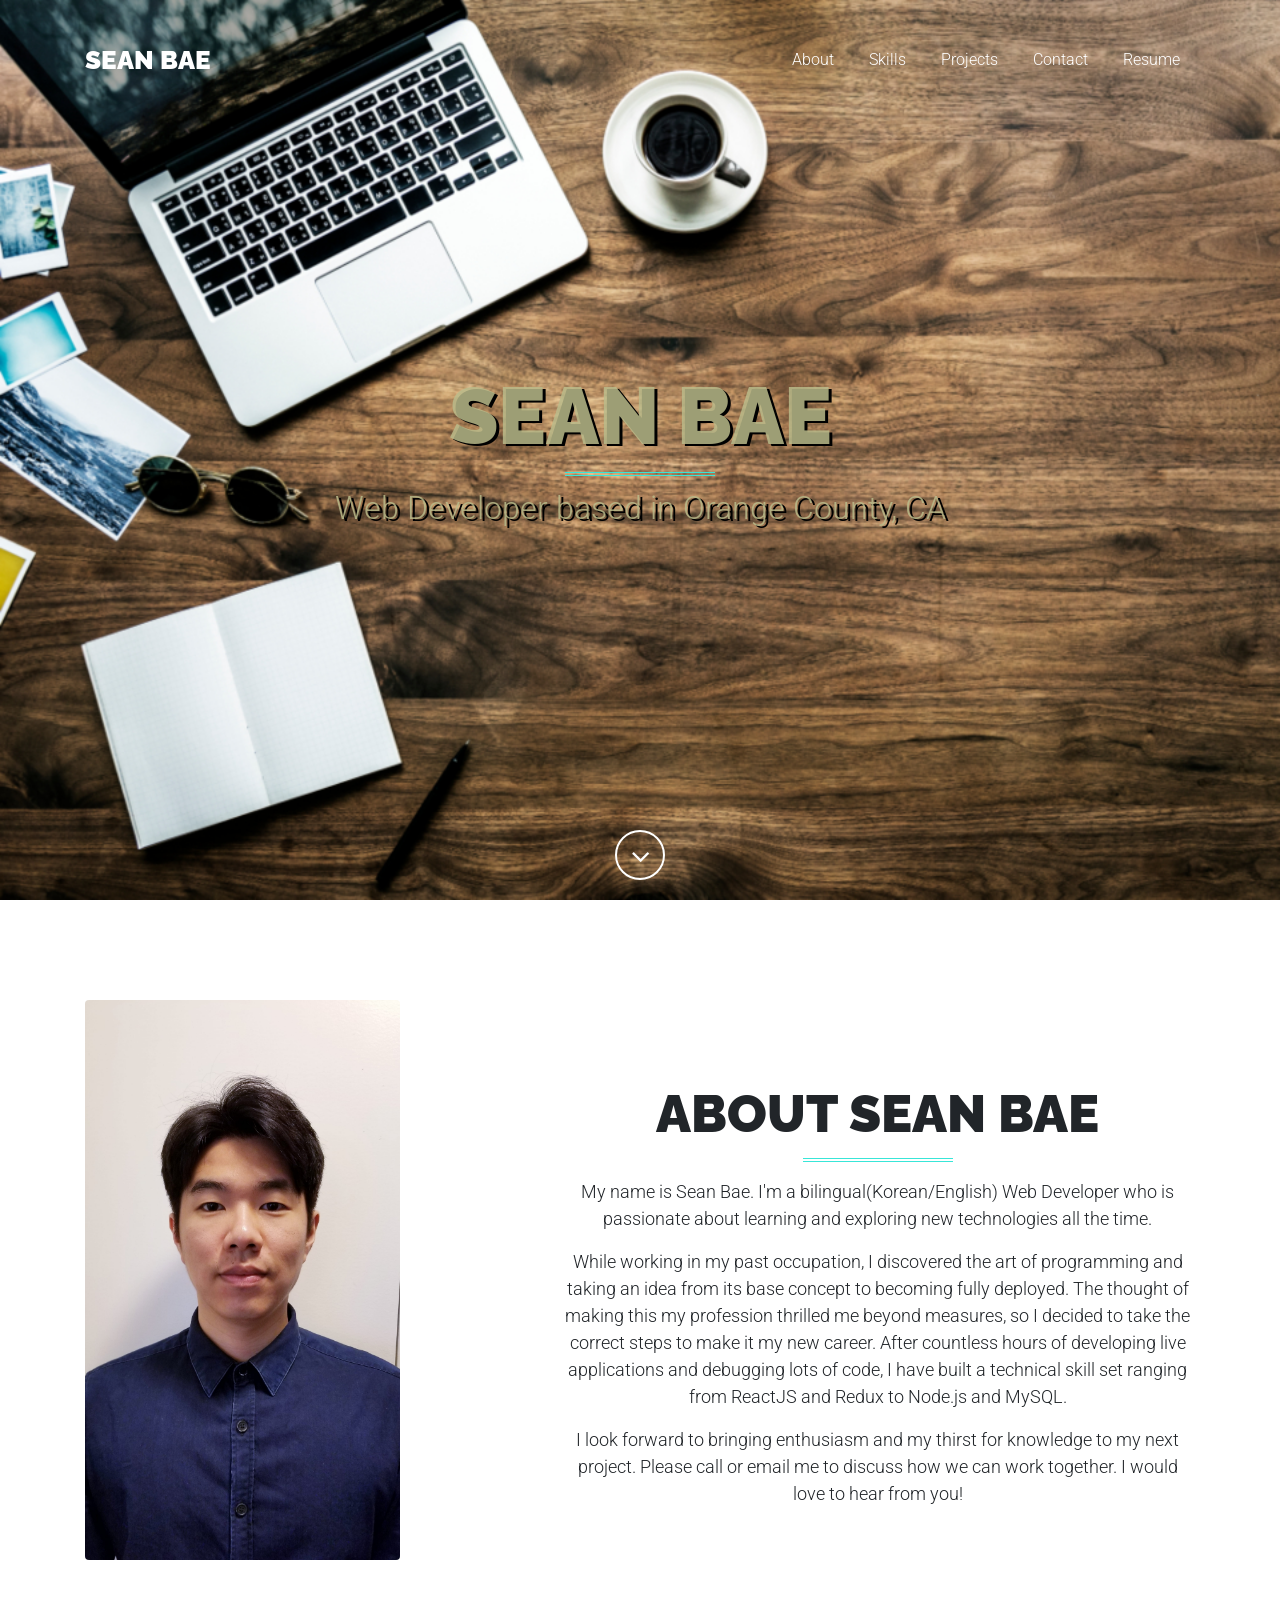
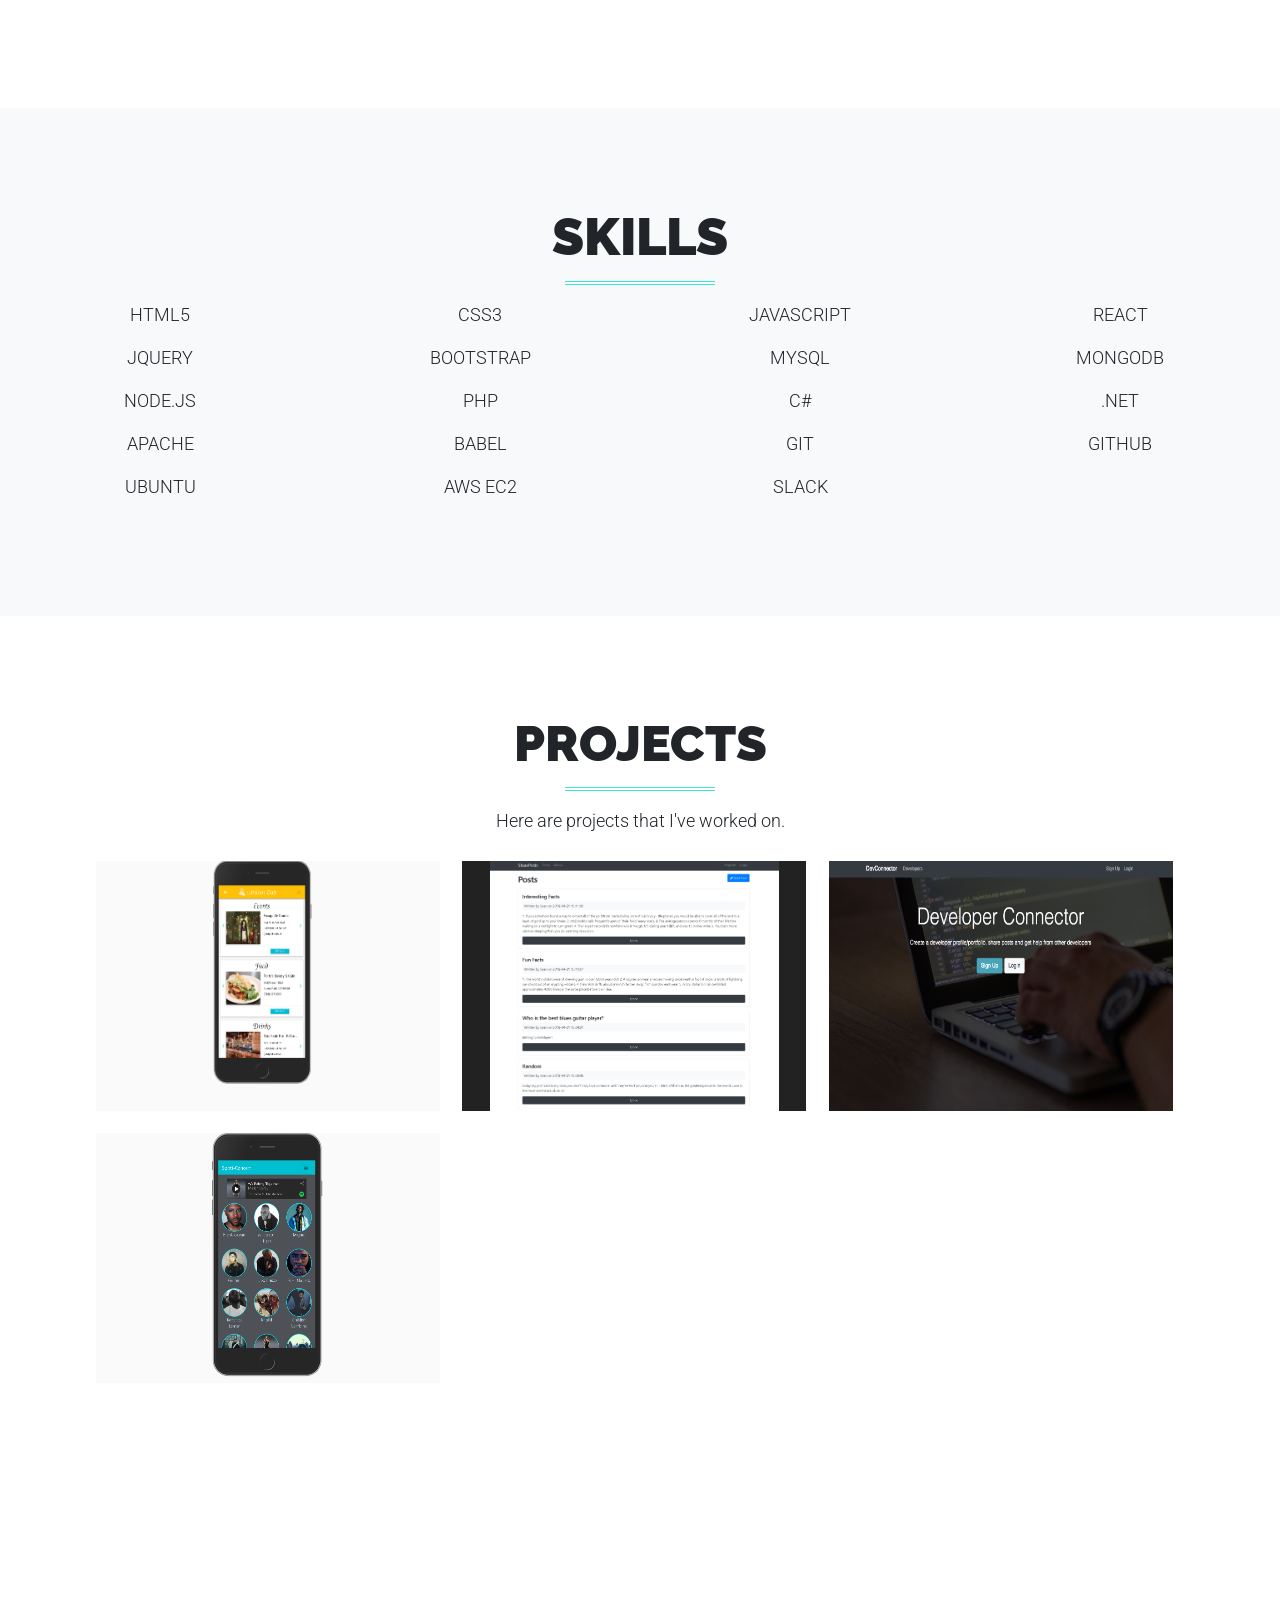
==== commit c0ea66a5: "new resume" ====
--- a/index.html
+++ b/index.html
@@ -69,13 +69,13 @@
   </nav>
 
   <!-- Masthead -->
-  <header class="masthead" style="background-image: url('img/creative/backgrounds/port.jpg');">
+  <header class="masthead" style="background-image: url('img/main.jpg');">
     <div class="container h-100">
       <div class="row h-100">
         <div class="col-12 my-auto text-center text-white">
-          <div class="masthead-title" style="color: black;">Sean Bae</div>
+          <div class="masthead-title" style="color: rgba(186, 187, 139, 0.842); text-shadow: 3px 2px black;">Sean Bae</div>
           <hr class="colored">
-          <div class="masthead-subtitle" style="color: black;">Web Developer based in Orange County, CA</div>
+          <div class="masthead-subtitle" style="color: rgba(186, 187, 139, 0.842); text-shadow: 3px 2px black;">Web Developer based in Orange County, CA</div>
         </div>
       </div>
     </div>
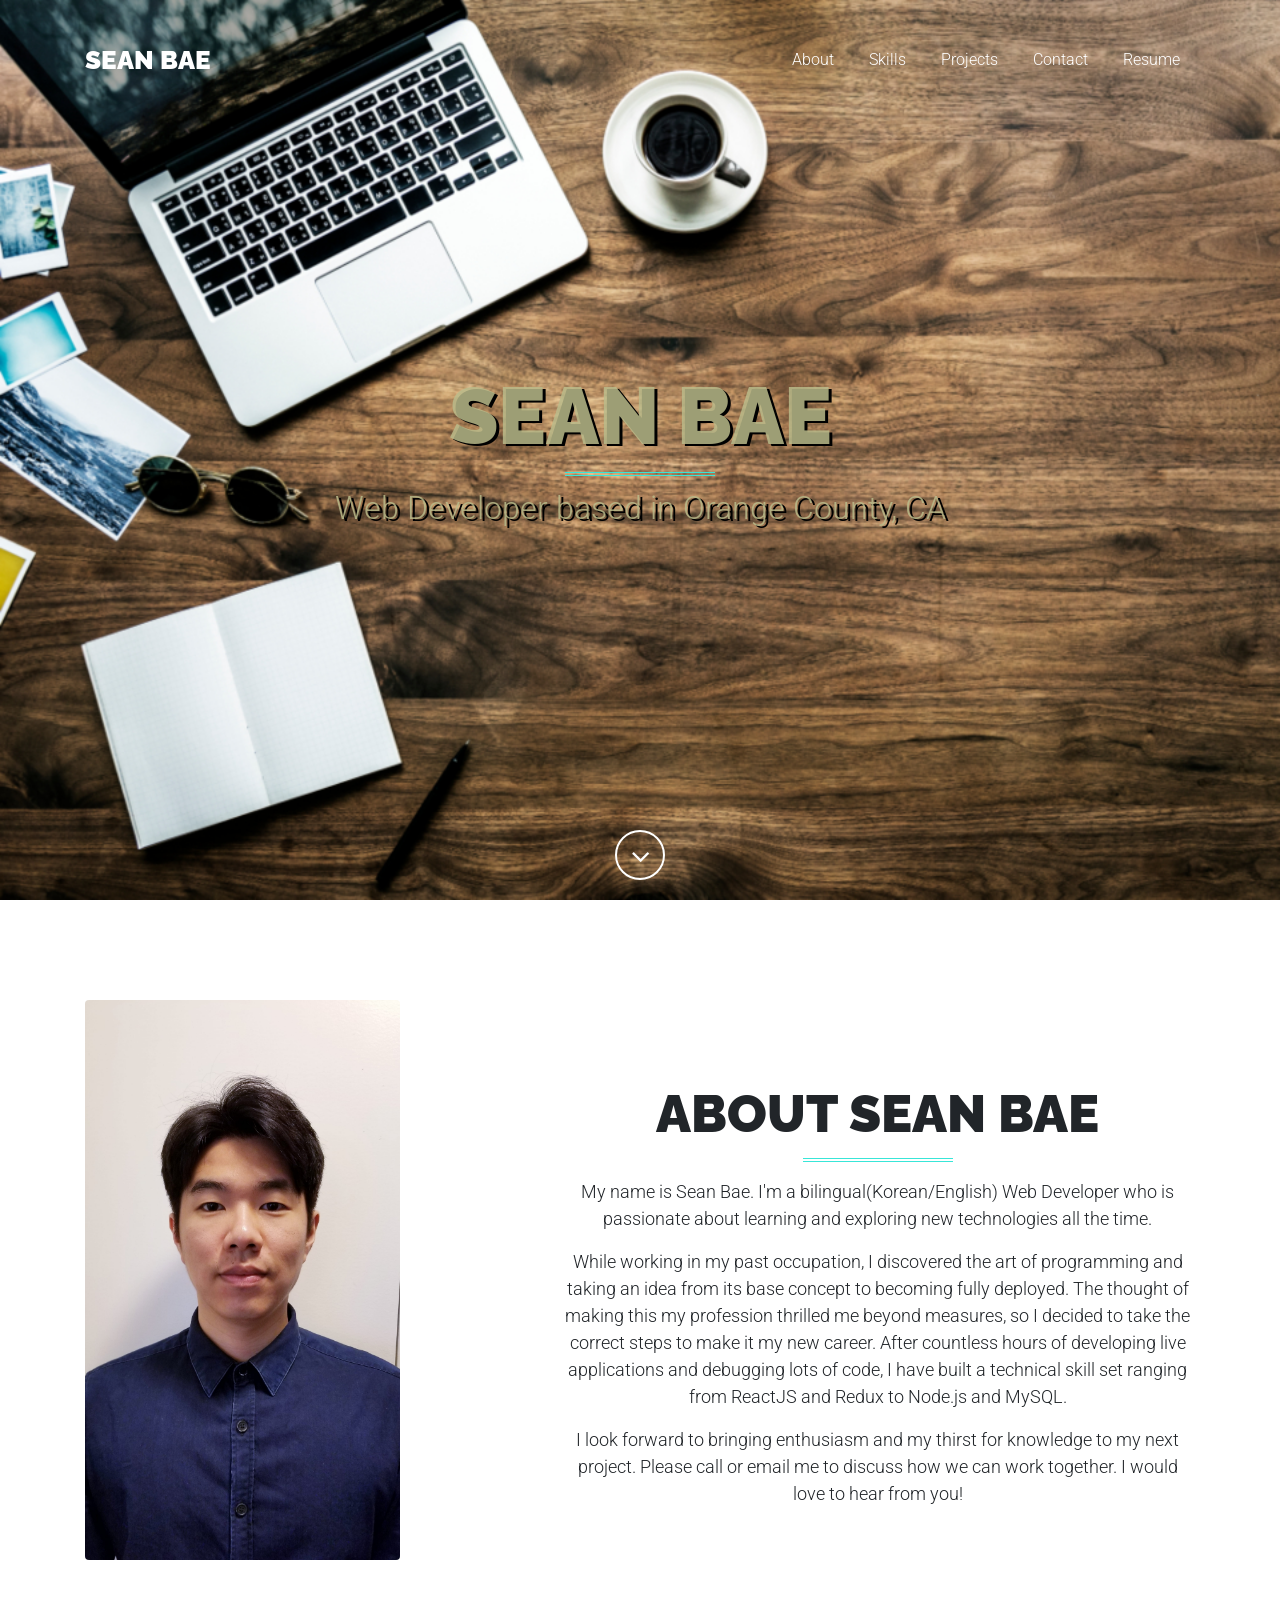
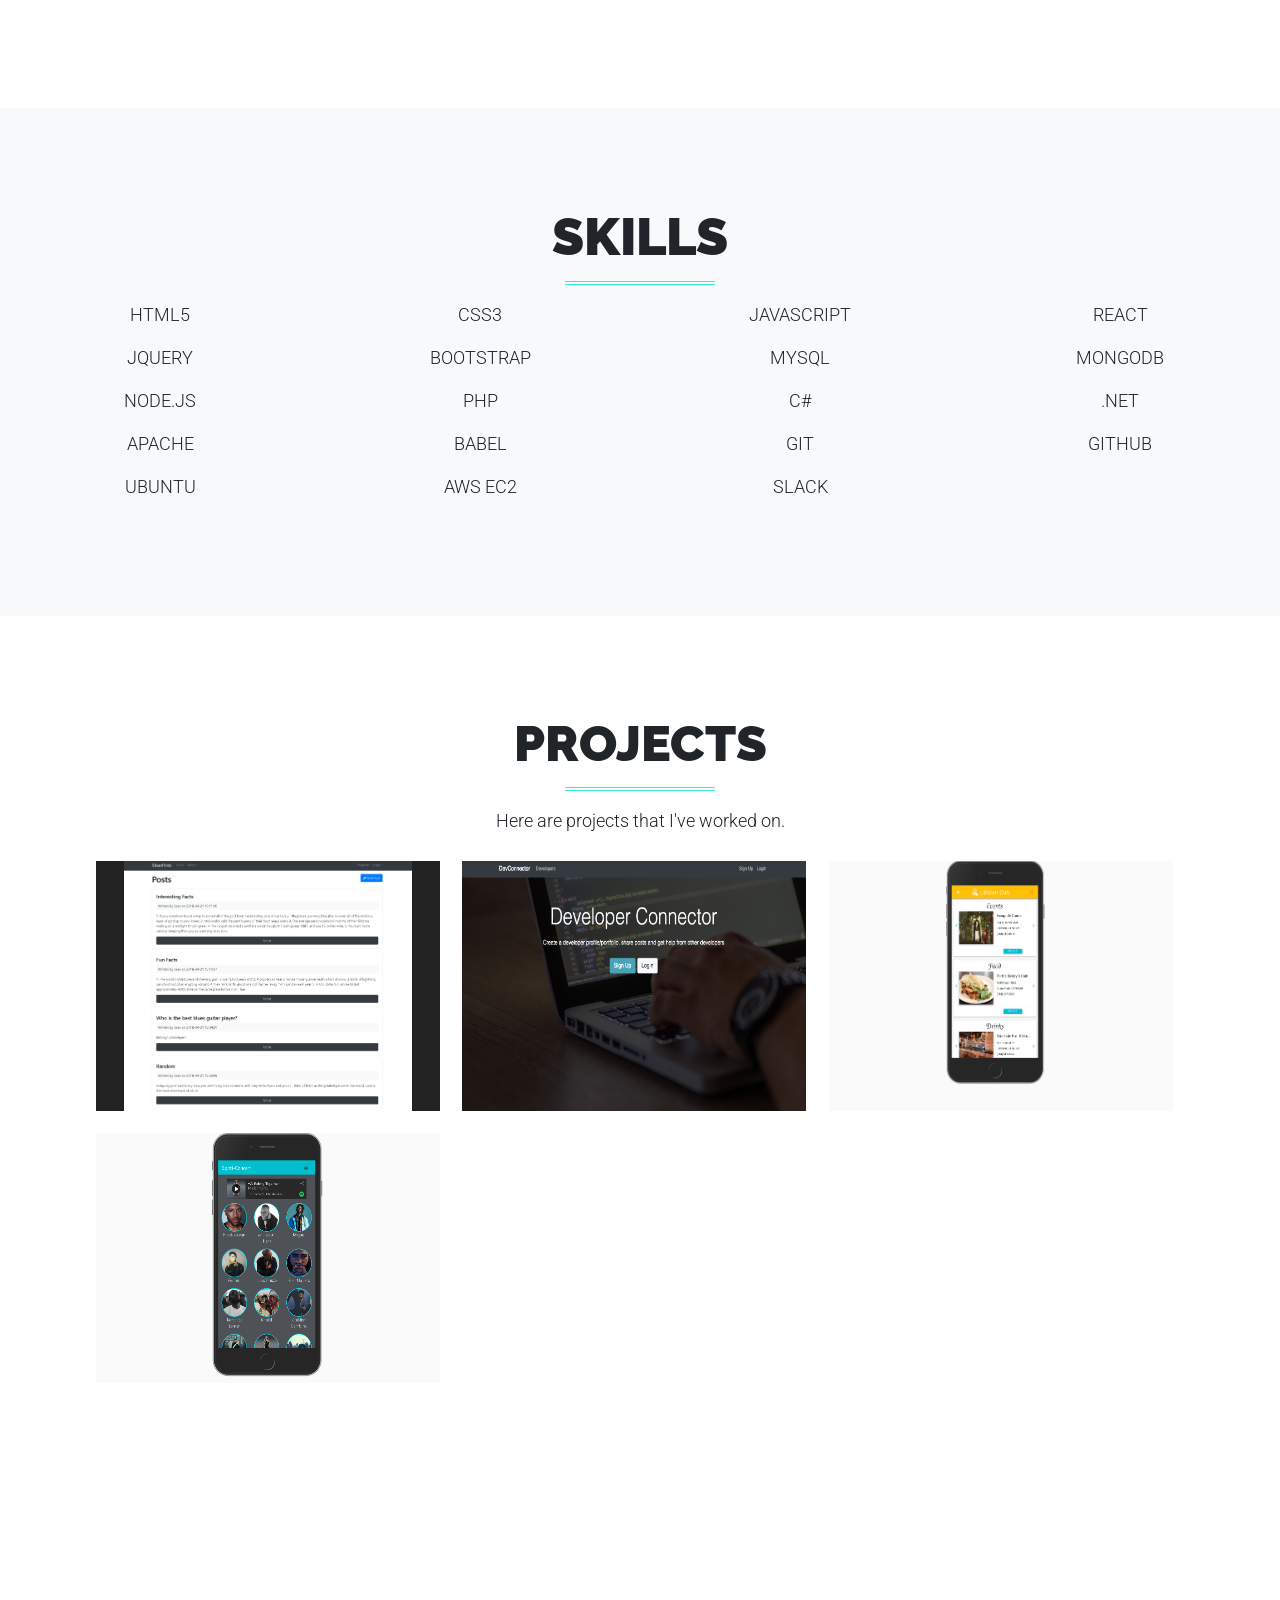
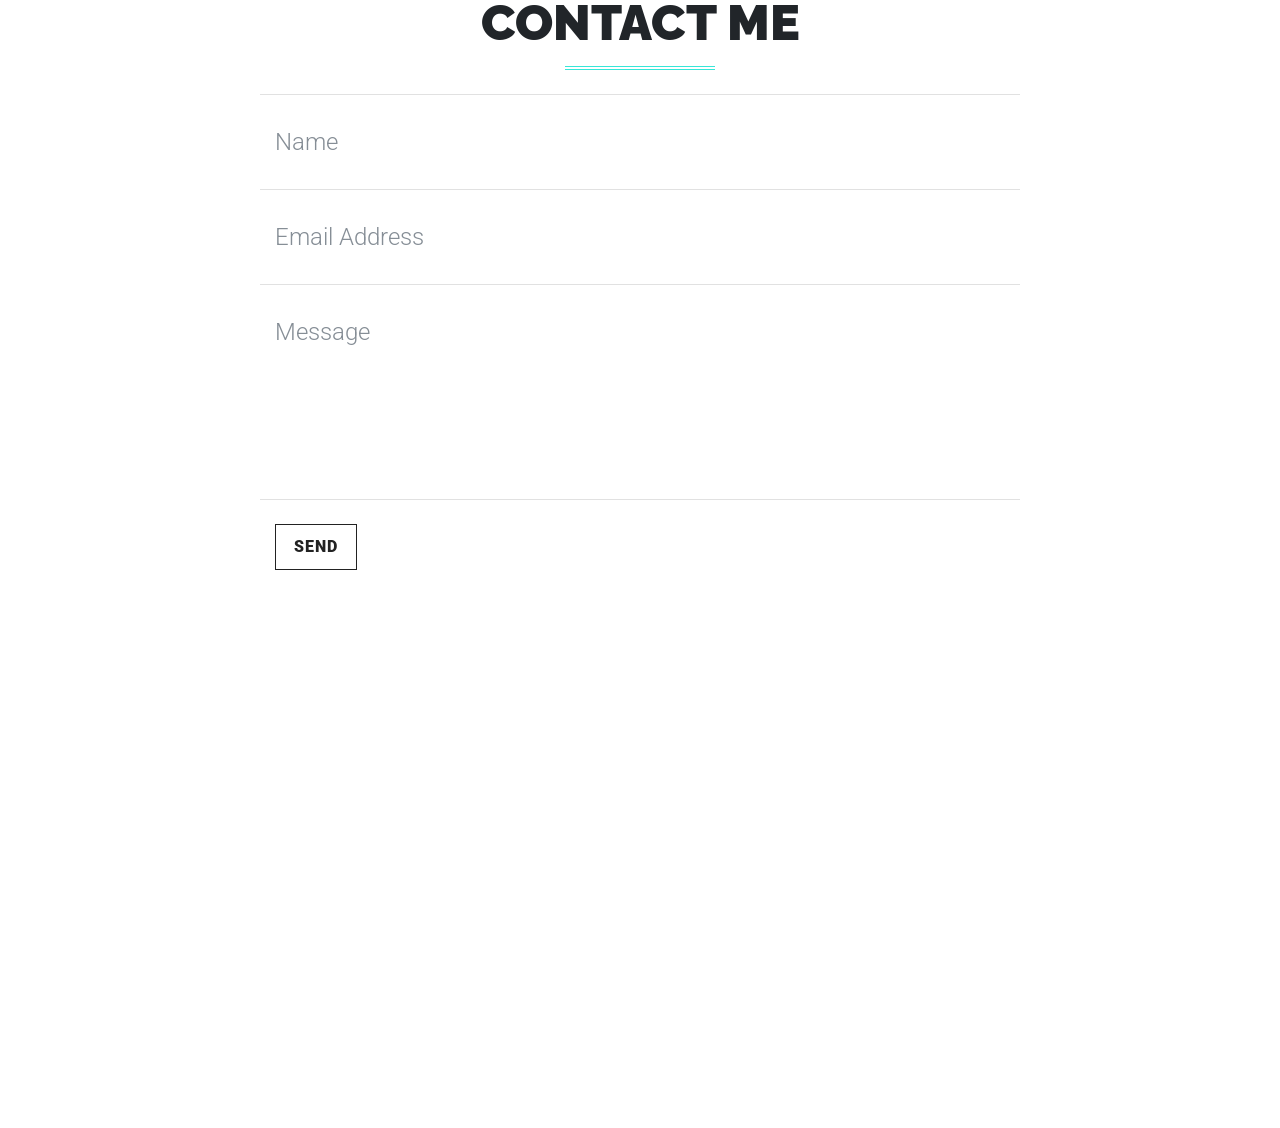
==== commit fc7d8a93: "order changed" ====
--- a/index.html
+++ b/index.html
@@ -245,6 +245,32 @@
 
       <div class="portfolio-grid clearfix" id="portfolioList">
 
+        <!-- Grid Item 2 -->
+        <div class="mix identity" href="img/creative/portfolio/grid/sharepost.png" title="Client Name">
+          <div class="portfolio-wrapper portfolio-div" data-title="SharePosts" id="SharePosts">
+            <img src="img/creative/portfolio/grid/sharepost.png" alt="">
+            <div class="caption">
+              <div class="caption-text">
+                <h4 class="mt-2 captionText">SharePosts</h4>
+              </div>
+              <div class="caption-bg"></div>
+            </div>
+          </div>
+        </div>
+
+        <!-- Grid Item 3 -->
+        <div class="mix identity" href="img/creative/portfolio/grid/devcon.png" title="DevConnector">
+          <div class="portfolio-wrapper portfolio-div" data-title="DevConnector" id="DevConnector">
+            <img src="img/creative/portfolio/grid/devcon.png" alt="">
+            <div class="caption">
+              <div class="caption-text">
+                <h4 class="mt-2 captionText">DevConnector</h4>
+              </div>
+              <div class="caption-bg"></div>
+            </div>
+          </div>
+        </div>
+
         <!-- Grid Item 1 -->
         <div class="mix identity" href="img/creative/portfolio/grid/artisandate.png" title="Client Name">
           <div class="portfolio-wrapper portfolio-div" data-title="ArtisanDate" id="ArtisanDate">
@@ -252,32 +278,6 @@
             <div class="caption">
               <div class="caption-text">
                 <h4 class="mt-2 captionText">ArtisanDate</h4>
-              </div>
-              <div class="caption-bg"></div>
-            </div>
-          </div>
-        </div>
-
-        <!-- Grid Item 2 -->
-        <div class="mix identity" href="img/creative/portfolio/grid/sharepost.png" title="Client Name">
-          <div class="portfolio-wrapper portfolio-div" data-title="SharePosts" id="SharePosts">
-            <img src="img/creative/portfolio/grid/sharepost.png" alt="">
-            <div class="caption">
-              <div class="caption-text">
-                <h4 class="mt-2 captionText">SharePosts</h4>
-              </div>
-              <div class="caption-bg"></div>
-            </div>
-          </div>
-        </div>
-
-        <!-- Grid Item 3 -->
-        <div class="mix identity" href="img/creative/portfolio/grid/devcon.png" title="DevConnector">
-          <div class="portfolio-wrapper portfolio-div" data-title="DevConnector" id="DevConnector">
-            <img src="img/creative/portfolio/grid/devcon.png" alt="">
-            <div class="caption">
-              <div class="caption-text">
-                <h4 class="mt-2 captionText">DevConnector</h4>
               </div>
               <div class="caption-bg"></div>
             </div>
